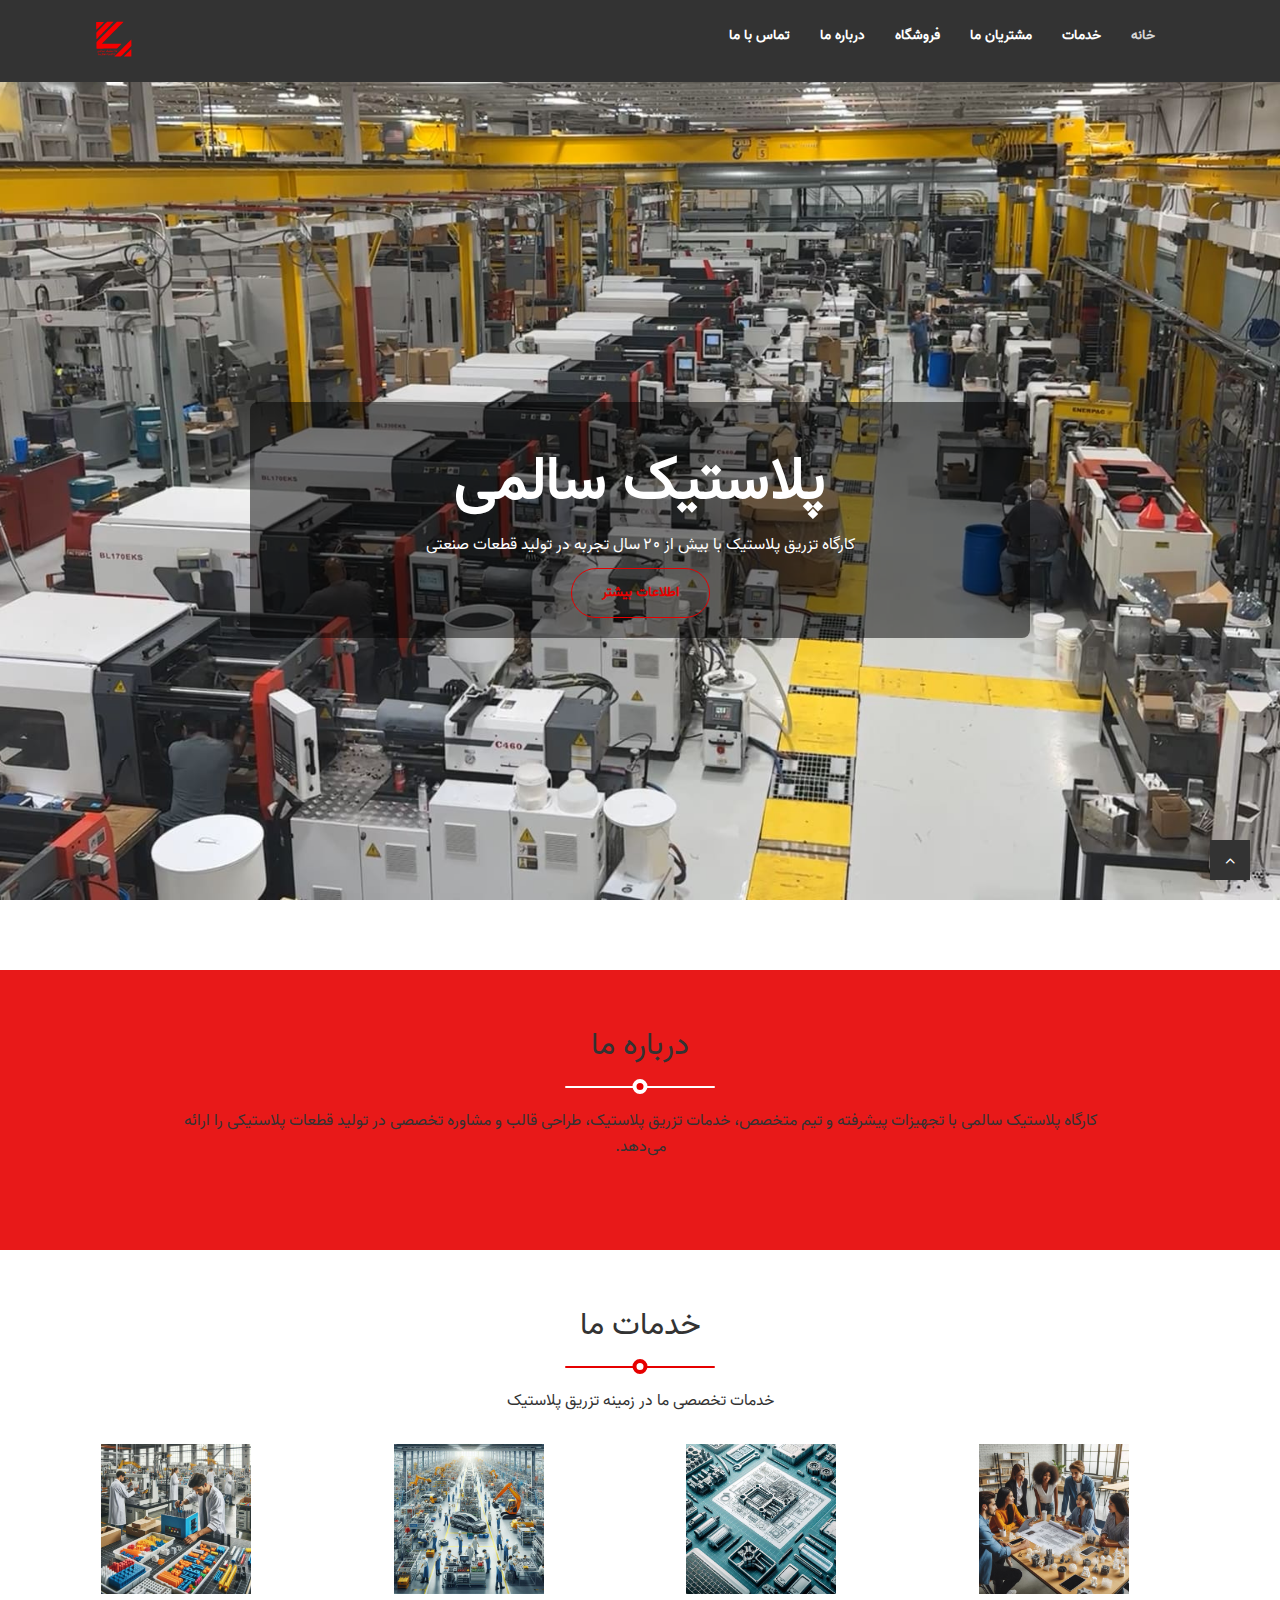
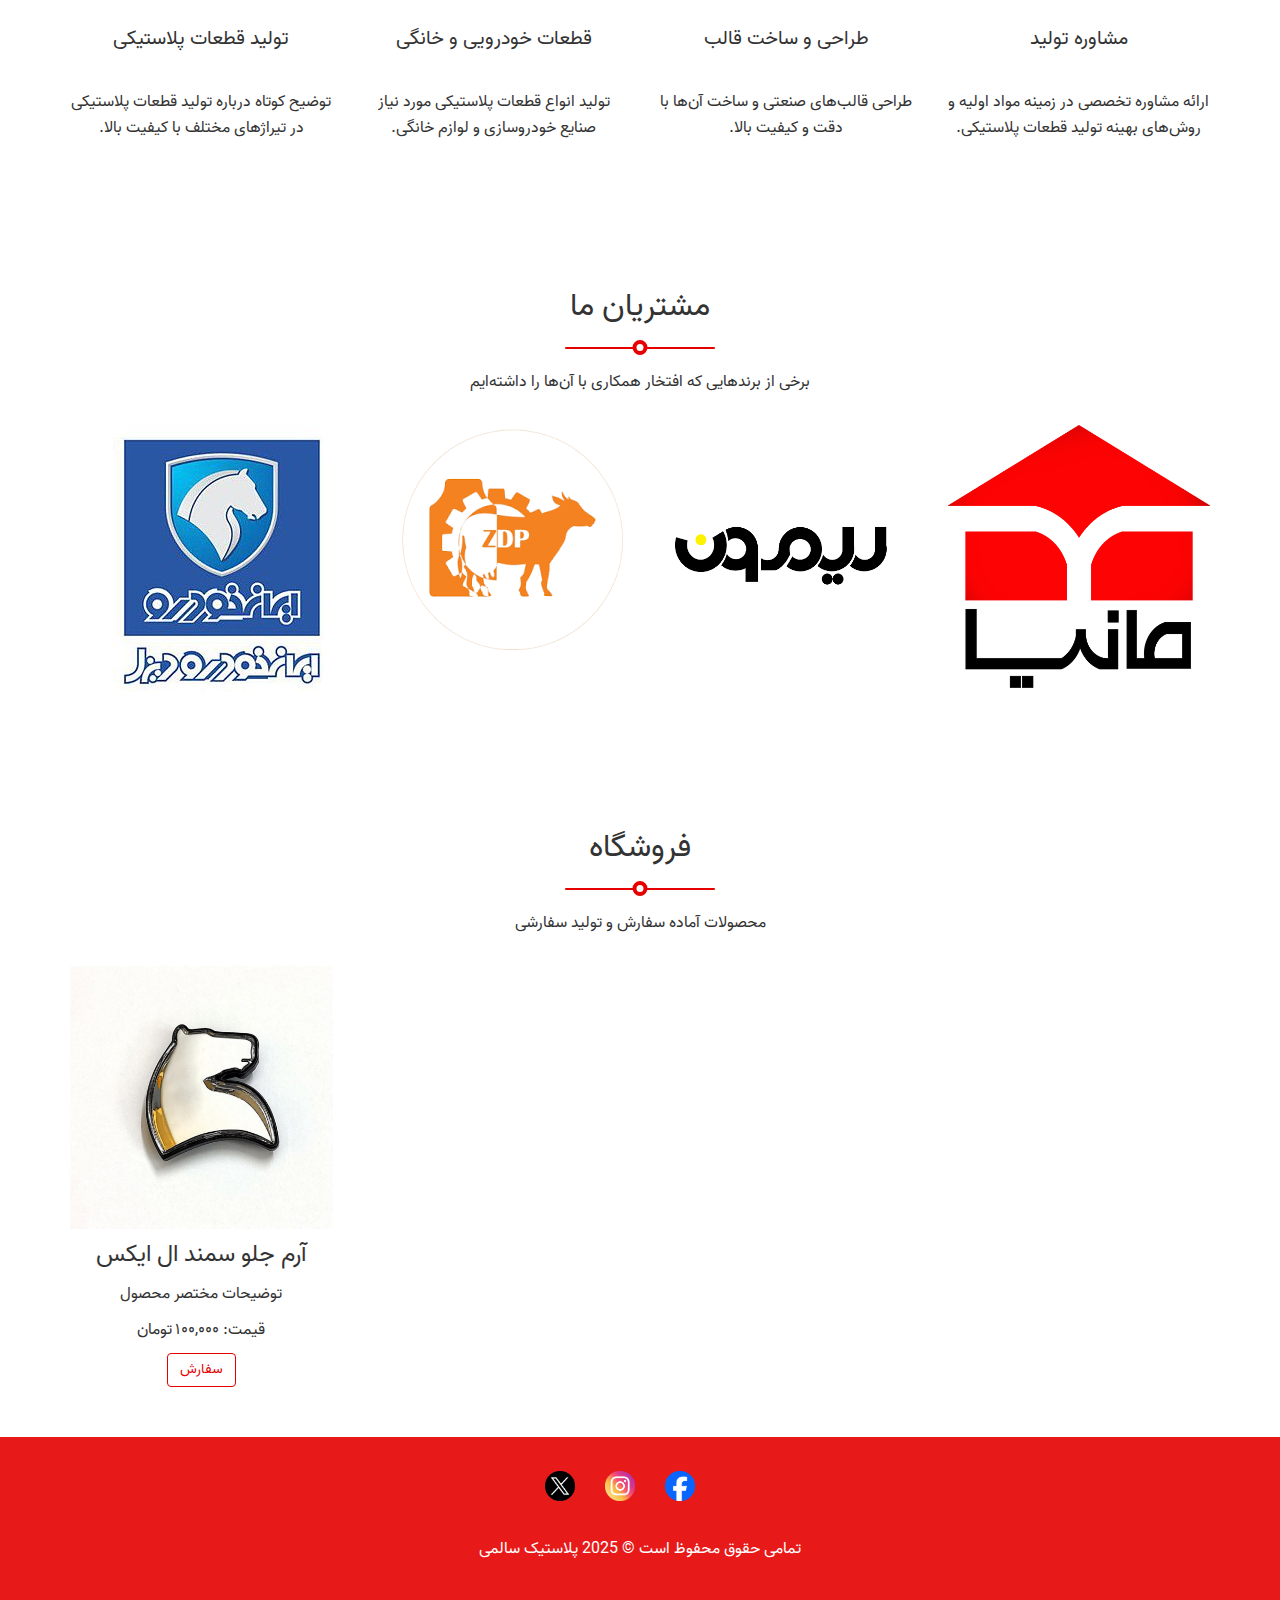
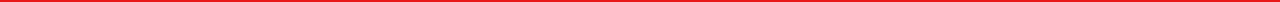
==== index.html @ 8fdc92d9 "Rename index_temp.html to index.html" ====
<!DOCTYPE html>
<html dir="rtl" lang="fa">
<head>
  <meta charset="UTF-8">
  <title>پلاستیک سالمی | کارگاه تزریق پلاستیک</title>
  <link rel="shortcut icon" href="images/favicon.ico" type="image/x-icon">
  <meta name="viewport" content="width=device-width, initial-scale=1.0">
  
  <!-- توضیحات متا -->
  <meta name="description" content="کارگاه پلاستیک سالمی - مشاوره، طراحی قالب و تولید قطعات پلاستیکی در تیراژ بالا">
  <meta name="author" content="پلاستیک سالمی">
  
  <!-- CSS Files -->
  <link rel="stylesheet" href="css/bootstrap.min.css">
  <link rel="stylesheet" href="css/font-awesome.min.css">
  <link rel="stylesheet" href="css/style.css">

  <!-- استایل سفارشی (در صورت نیاز) -->
  <style>
    /* رنگ اصلی سایت به قرمز تغییر می‌کند */
    .primary-color, .bg-primary {
      background-color: rgba(230, 0, 0, 0.9) !important;
      color: #e60000 !important;
    }
    .btn-default, .btn-normal {
      border-color: #e60000;
      color: #e60000;
    }
    .btn-default:hover, .btn-normal:hover {
      background-color: rgba(230, 0, 0, 0.7);
      color: #fff;
    }
    .section-title-divider.primary-divider::before {
      background-color: #e60000;
    }
    .section-title-divider.primary-divider::after {
      border: 4px solid #e60000;
    }

    /* تنظیم اندازه لوگو در ناوبار */
    .navbar-brand {
      padding: 5px 15px;
    }
    .navbar-brand img {
      max-height: 60px;
      width: auto;
      display: inline-block;
    }

    /* پس‌زمینه تیره برای ناوبار */
    .navbar {
      background-color: #333 !important;
    }

    /* تنظیمات بخش هدر */
    header#home .header-content-inner {
      background-color: rgba(0, 0, 0, 0.5);
      display: inline-block;
      padding: 20px;
      border-radius: 8px;
    }
    header#home .header-content-inner h1,
    header#home .header-content-inner p {
      color: #fff;
    }

    /* کاهش فاصله عمودی سکشن‌ها */
    section {
      padding: 60px 0;
    }
    .section-title {
      margin-bottom: 30px;
    }
  </style>
</head>
<body data-spy="scroll" data-offset="62">
  
  <!-- صفحه لودر (در صورت نیاز) -->
  <div class="page-loader"></div>
  
  <div class="main-wrap">
    <!-- Navbar -->
  <nav class="navbar navbar-sticky" style="background-color: #333;">
      <div class="container">
        <div class="navbar-header" style="float: left;">
          <!-- دکمه منوی موبایل -->
          <button type="button" class="navbar-toggle collapsed"
           data-toggle="collapse" 
          data-target="#main-navbar"
           aria-expanded="false">
            <span class="icon-bar"></span>
            <span class="icon-bar"></span>
            <span class="icon-bar"></span>
          </button>
          <!-- لوگو -->
        <a class="navbar-brand primary-logo" href="index.html#home">
            <img src="images/logo.svg" alt="پلاستیک سالمی" style="max-height: 60px;">
          </a>
        </div>
        
        
        <!-- منوی اصلی -->
        <div class="collapse navbar-collapse" id="main-navbar">
          <ul class="nav navbar-nav pull-right">
            <li class="active"><a href="#home">خانه</a></li>
            <li><a href="#services">خدمات</a></li>
            <li><a href="#customers">مشتریان ما</a></li>
            <li><a href="#shop">فروشگاه</a></li>
            <li><a href="about_us.html">درباره ما</a></li>
            <li><a href="contact.html">تماس با ما</a></li>
          </ul>
        </div>
      </div>
    </nav>
    <!-- End Navbar -->
    
    <!-- Home Section -->
    <header id="home" class="full-height bg-img" style="background-image: url('images/realistic image of a plastic injection factory.png'); background-size: cover; background-position: center;">
      <div class="container">
        <div class="row">
          <div class="col-sm-8 col-sm-offset-2 text-center">
            <div class="header-content">
              <div class="header-content-inner">
                <h1>پلاستیک سالمی</h1>
                <p>کارگاه تزریق پلاستیک با بیش از ۲۰ سال تجربه در تولید قطعات صنعتی</p>
                <a class="btn btn-default btn-xl" href="#about">اطلاعات بیشتر</a>
              </div>
            </div>
          </div>
        </div>
      </div>
    </header>
    <!-- End Home Section -->
    
    <!-- About Section -->
    <section id="about" class="section-parallax" style="background-image: url('images/bg/about-bg.jpg');">
      <span class="overlay-section-bg primary-section-bg"></span>
      <div class="container">
        <div class="row text-center">
          <div class="col-sm-10 col-sm-offset-1">
            <div class="section-title">
              <h2 class="section-title-divider">درباره ما</h2>
              <p>کارگاه پلاستیک سالمی با تجهیزات پیشرفته و تیم متخصص، خدمات تزریق پلاستیک، طراحی قالب و مشاوره تخصصی در تولید قطعات پلاستیکی را ارائه می‌دهد.</p>
            </div>
          </div>
        </div>
      </div>
    </section>
    <!-- End About Section -->
    
    <!-- Services Section -->
    <section id="services" class="padding-bottom-50">
      <div class="container text-center">
        <div class="section-title">
          <h2 class="section-title-divider primary-divider">خدمات ما</h2>
          <p>خدمات تخصصی ما در زمینه تزریق پلاستیک</p>
        </div>
        <div class="row service-box-wrap">
          <!-- سرویس ۱ -->
          <div class="col-md-3 col-sm-6 service-box-col">
            <div class="service-image">
              <img src="images/تولید قطعات پلاستیکی به سفارش مشتری.png" alt="تولید قطعات پلاستیکی" class="service-img">
            </div>
            <h4 class="service-title title-bordered">تولید قطعات پلاستیکی</h4>
            <p>توضیح کوتاه درباره تولید قطعات پلاستیکی در تیراژهای مختلف با کیفیت بالا.</p>
          </div>
          <!-- سرویس ۲ -->
          <div class="col-md-3 col-sm-6 service-box-col">
            <div class="service-image">
              <img src="images/تولید قطعات خودرویی و لوازم خانگی.png" alt="قطعات خودرویی و خانگی" class="service-img">
            </div>
            <h4 class="service-title title-bordered">قطعات خودرویی و خانگی</h4>
            <p>تولید انواع قطعات پلاستیکی مورد نیاز صنایع خودروسازی و لوازم خانگی.</p>
          </div>
          <!-- سرویس ۳ -->
          <div class="col-md-3 col-sm-6 service-box-col">
            <div class="service-image">
              <img src="images/طراحی و ساخت قالب_های تزریق پلاستیک.png" alt="طراحی و ساخت قالب" class="service-img">
            </div>
            <h4 class="service-title title-bordered">طراحی و ساخت قالب</h4>
            <p>طراحی قالب‌های صنعتی و ساخت آن‌ها با دقت و کیفیت بالا.</p>
          </div>
          <!-- سرویس ۴ -->
          <div class="col-md-3 col-sm-6 service-box-col">
            <div class="service-image">
              <img src="images/مشاوره در زمینه طراحی و تولید قطعات پلاستیکی.png" alt="مشاوره تولید" class="service-img">
            </div>
            <h4 class="service-title title-bordered">مشاوره تولید</h4>
            <p>ارائه مشاوره تخصصی در زمینه مواد اولیه و روش‌های بهینه تولید قطعات پلاستیکی.</p>
          </div>
        </div>
      </div>
    </section>
    <!-- End Services Section -->
    
    <!-- Customers Section (مشتریان ما) -->
    <section id="customers" class="padding-bottom-50">
      <div class="container text-center">
        <div class="section-title">
          <h2 class="section-title-divider primary-divider">مشتریان ما</h2>
          <p>برخی از برندهایی که افتخار همکاری با آن‌ها را داشته‌ایم</p>
        </div>
        <div class="row">
          <!-- مشتری ۱: ایران خودرو دیزل -->
          <div class="col-md-3 col-sm-6 margin-bottom-30">
            <img src="images/ایران_خودرو_دیزل_لوگو.jpeg" alt="ایران خودرو دیزل" class="img-responsive brand-logo">
          </div>
          <!-- مشتری ۲: زرین دوش -->
          <div class="col-md-3 col-sm-6 margin-bottom-30">
            <img src="images/زرین دوش.png" alt="زرین دوش" class="img-responsive brand-logo">
          </div>
          <!-- مشتری ۳: لیمون -->
          <div class="col-md-3 col-sm-6 margin-bottom-30">
            <img src="images/لیمون.png" alt="لیمون" class="img-responsive brand-logo">
          </div>
          <!-- مشتری ۴: مانیا -->
          <div class="col-md-3 col-sm-6 margin-bottom-30">
            <img src="images/مانیا.png" alt="مانیا" class="img-responsive brand-logo">
          </div>
        </div>
      </div>
    </section>
    <!-- End Customers Section -->
    
    <!-- Shop Section -->
    <section id="shop" class="padding-bottom-50">
      <div class="container text-center">
        <div class="section-title">
          <h2 class="section-title-divider primary-divider">فروشگاه</h2>
          <p>محصولات آماده سفارش و تولید سفارشی</p>
        </div>
        <div class="row">
          <!-- محصول ۱ -->
          <div class="col-md-3 col-sm-6">
            <div class="product-box">
              <img src="images/آرم جلو سمند.jpeg" alt="محصول ۱" class="img-responsive">
              <h4>آرم جلو سمند ال ایکس</h4>
              <p>توضیحات مختصر محصول</p>
              <p class="price">قیمت: ۱۰۰,۰۰۰ تومان</p>
              <a href="#" class="btn btn-normal">سفارش</a>
            </div>
          </div>
        </div>
      </div>
    </section>
    <!-- End Shop Section -->
    
    <!-- Footer -->
    <footer class="footer padding-tb-30 primary-section-bg section-typo-white">
      <div class="container">
        <div class="row text-center margin-bottom-20">
          <div class="col-md-12">
            <ul class="nav navbar-nav footer-social">
              <li>
                <a href="#"><img src="images/facebook-icon.png" alt="Facebook" style="width:30px; height:auto;"></a>
              </li>
              <li>
                <a href="#"><img src="images/instagram-icon.png" alt="Instagram" style="width:30px; height:auto;"></a>
              </li>
              <li>
                <a href="#"><img src="images/twitter-icon.png" alt="Twitter" style="width:30px; height:auto;"></a>
              </li>
            </ul>
          </div>
        </div>
        <div class="row text-center">
          <div class="col-md-12">
            <p class="copyright-text">
              تمامی حقوق محفوظ است © 2025 پلاستیک سالمی
            </p>
          </div>
        </div>
      </div>
      <a href="#" class="back-to-top" id="back-to-top"><i class="fa fa-angle-up"></i></a>
    </footer>
    <!-- End Footer -->
    
  </div><!-- End main-wrap -->
  
  <!-- JavaScript Libraries -->
  <script src="js/jquery.min.js"></script>
  <script src="js/bootstrap.min.js"></script>
  <script src="js/owl.carousel.min.js"></script>
  <script src="js/jquery.appear.js"></script>
  <script src="js/jquery.easing.min.js"></script>
  <script src="js/jquery.stellar.min.js"></script>
  <script src="js/jquery.counterup.min.js"></script>
  <script src="js/isotope.pkgd.min.js"></script>
  <script src="js/lightbox.min.js"></script>
  <script src="js/jquery.mb.YTPlayer.min.js"></script>
  <script src="js/validator.min.js"></script>
  <script src="js/theme.js"></script>
</body>
</html>
---- css/style.css ----
/* TABLE OF CONTENTS
----------------------------------------------------------------------------------------

01. General css
02. Heading Styles
03. Theme Color Style
04. Navbar Styles
05. Social Media Colors
06. Slide Animation Styles
07. Section Title Style
08. Button Style
09. Star List Style
10. Service box
11. Portfolio
12. Pricing Table
13. Counter Styles
14. Feature Box
15. Team Styles
16. Testimonial Styles
17. Owl Styles
18. Blog Style
19. Subscribe Form Styles
20. Footer Social
21. Copyright Styles
22. Timeline Styles
23. Responsive Styles

-------------------------------------------------------------------------------------- */
@font-face {
	font-family: "Vazir";
	src: url(../fonts/Vazir-Regular.ttf);
}
/* 01. General Style */
body {
	font-family: "Vazir";
	background-color: #ffffff;
    color: #333333;
	font-size:16px;
	line-height:26px;
}
::-moz-selection { 
    color: red;
    background: #e60000;
}
::selection {
    color: red;
    background: #e60000;
}
.row {
	margin-bottom:30px;
}
.row:last-child {
	margin-bottom:0;
}
a {
	color: #333;
	outline:none;
	text-decoration:none;
	-webkit-transition: all ease 0.5s; 
    -moz-transition: all ease 0.5s; 
    -ms-transition: all ease 0.5s; 
    -o-transition: all ease 0.5s; 
    transition: all ease 0.5s;
}
a.link-white {
	color:#fff;
}
a:hover, a:focus, a:active, a.link-white:hover, a.link-white:focus, a.link-white:active {
	color: #e60000;
	outline:none;
	text-decoration:none;
}
.animated {
	-ms-filter: "progid:DXImageTransform.Microsoft.Alpha(Opacity=0)"; 
    filter: alpha(opacity=0); 
    -moz-opacity: 0; 
    -khtml-opacity: 0; 
    opacity: 0;
}
.animated.visible {
	-ms-filter: "progid:DXImageTransform.Microsoft.Alpha(Opacity=100)"; 
    filter: alpha(opacity=100); 
    -moz-opacity: 1; 
    -khtml-opacity: 1; 
    opacity: 1;
}
/* 02. Heading Styles */
.h1, .h2, .h3, .h4, .h5, .h6, h1, h2, h3, h4, h5, h6 {
	font-family: "Vazir";
	font-style: normal;
    font-weight: 400;
}
h1 {
	font-size:40px;
	line-height: 52px;
	font-style: normal;
    font-weight: 700;
}
h2 {
	font-size:32px;
	line-height: 44px;
}
h3 {
	font-size:28px;
	line-height: 40px;
}
h4 {
	font-size:24px;
	line-height: 32px;
}
.container {
    max-width: 1170px;
    width: 100%;
}
section {
	position:relative;
	padding: 80px 0;
}
.section-title, .section-sub-title {
    margin-bottom: 40px;
}
.main-wrap {
	margin:0 auto;
}
.main-wrap.boxed, nav.boxed {
	max-width: 1170px;
}
.setion-bg {
	color:#fff;
}
.col-inner {
	margin-bottom:30px;
}
.col-inner:last-child {
	margin-bottom:0;
}
.overlay-section-bg {
    display: block;
    height: 100%;
    left: 0;
    position: absolute;
    top: 0;
    width: 100%;
}
.primary-section-bg {
    background: rgba(230, 0, 0, 0.9) none repeat scroll 0 0;
}
.black-section-bg {
	background: rgba(0, 0, 0, 0.7) none repeat scroll 0 0;
}
.gray-section-bg {
	background-color: #e2e1e0;
}
.section-parallax {
	background-repeat:repeat;
	background-position: 50% 0;
	position: relative;
}
.media-body .media-heading {
    margin-bottom: 10px;
}
.custom-col {
	padding: 0 15px;
}
.form-control {
    background: transparent none repeat scroll 0 0;
    border: 1px solid rgba(0, 0, 0, 0.5);
    height: 50px;
    line-height: 30px;
	-webkit-transition: all ease 0.5s; 
    -moz-transition: all ease 0.5s; 
    -ms-transition: all ease 0.5s; 
    -o-transition: all ease 0.5s; 
    transition: all ease 0.5s;
}
.form-control:focus {
	-webkit-box-shadow: none;
	-moz-box-shadow: none;
	box-shadow: none;
	border-color: rgba(230, 0, 0, 0.9);
}
.media img {
	margin:0 auto;
}
.inline-content {
    display: inline-block;
	vertical-align:middle;
}
.page-loader {
    background: url(../images/page-loader.gif) 50% 50% no-repeat rgb(249,249,249);
}
.page-loader {
    position: fixed;
    left: 0;
    top: 0;
    width: 100%;
    height: 100%;
    z-index: 9999;
    background-color: #fff;
}
/* 03. Theme Color Style */
.bg-primary {
	background-color:#e60000;
}
.primary-color {
	color:#e60000;
}
/* 04. Navbar Styles */
.navbar {
	margin-bottom:0;
	-webkit-border-radius: 0;
	-moz-border-radius: 0;
	border-radius: 0;
	margin: 0 auto;
}
.navbar-toggle {
    background-color: transparent;
    background-image: none;
    height: 34px;
    line-height: 40px;
    position: relative;
    width: 40px;
	padding:7px;
	margin: 19px 15px 0 0;
}
.navbar-toggle > span {
	-webkit-transition: all ease 0.5s; 
    -moz-transition: all ease 0.5s; 
    -ms-transition: all ease 0.5s; 
    -o-transition: all ease 0.5s; 
    transition: all ease 0.5s;
}
.navbar-default .navbar-toggle:focus, .navbar-default .navbar-toggle:hover {
	background:transparent;
}
.navbar-toggle > span:first-child {
    bottom: 45%;
    position: absolute;
	-webkit-transform:rotate(45deg);
	-moz-transform:rotate(45deg);
	-ms-transform:rotate(45deg);
	-o-transform:rotate(45deg);
	transform:rotate(45deg);
}
.navbar-toggle > span:nth-child(2) {
   -ms-filter: "progid:DXImageTransform.Microsoft.Alpha(Opacity=0)"; 
   filter: alpha(opacity=0); 
   -moz-opacity: 0; 
   -khtml-opacity: 0; 
   opacity: 0;
   visibility:hidden;
}
.navbar-toggle.collapsed > span:nth-child(2) {
  -ms-filter: "progid:DXImageTransform.Microsoft.Alpha(Opacity=100)"; 
  filter: alpha(opacity=100); 
  -moz-opacity: 1; 
  -khtml-opacity: 1; 
  opacity: 1;
   visibility:visible;
}
.navbar-toggle > span:last-child {
    bottom: 45%;
    position: absolute;
	-webkit-transform:rotate(-45deg);
	-moz-transform:rotate(-45deg);
	-ms-transform:rotate(-45deg);
	-o-transform:rotate(-45deg);
	transform:rotate(-45deg);
}
.navbar-toggle.collapsed > span {
	position:static;
	transform: none;
}
.navbar-default .navbar-toggle .icon-bar,
.navbar-transparent .navbar-toggle .icon-bar  {
    background-color: #fff;
}
.navbar-toggle .icon-bar {
	-webkit-border-radius: 1px;
	-moz-border-radius: 1px;
	border-radius: 1px;
    display: block;
    height: 1px;
    width: 28px;
}
.navbar-toggle .icon-bar + .icon-bar {
	margin-top: 6px;
}
nav.navbar {
	position:absolute;
	top:0;
	right:0;
	left:0;
	z-index: 1;
}
.navbar-default {
	border:none;
	border-bottom:solid 1px rgba(255, 255, 255, 0.1);
}

.navbar {
	margin-bottom: 0 !important; /* حذف فاصلهٔ پیش‌فرض */
  }

  /* برای نمایش در دستگاه‌های کوچک (موبایل) */
@media screen and (max-width: 767px) {
	/* کاهش اندازه فونت و padding منو برای موبایل */
	.navbar-nav > li > a {
	  padding: 10px 5px;
	  font-size: 14px;
	}
	
	/* تنظیمات ناوبار: اگر عناصر ناوبار با هم تداخل داشتند */
	.navbar-header {
	  float: none;
	}
	.navbar-collapse {
	  text-align: center;
	}
	
	/* اطمینان از واکنش‌گرا بودن تصاویر */
	img.img-responsive {
	  width: 100%;
	  height: auto;
	}
	
	/* کاهش فاصله بین سکشن‌ها در موبایل */
	section {
	  padding: 40px 0;
	}
  }
  
  /* برای تبلت (بین 768px تا 991px) */
  @media screen and (min-width: 768px) and (max-width: 991px) {
	.navbar-nav > li > a {
	  padding: 10px 10px;
	  font-size: 15px;
	}
	section {
	  padding: 50px 0;
	}
  }
  
.navbar-nav.navbar-center {
	left: 50%;
    position: absolute;
	-webkit-transform:translateX(-50%);
	-moz-transform:translateX(-50%);
	-ms-transform:translateX(-50%);
	-o-transform:translateX(-50%);
	transform:translateX(-50%);
}
.navbar-brand {
    height: 70px;
    line-height: 70px;
    padding: 0 20px 0 0;
}
.header-sticky a {
	transition: all ease 0.35s;
}
a.navbar-brand.sticky-logo, .header-sticky a.navbar-brand.primary-logo {
    height: 0;
    width: 0;
    opacity: 0;
    visibility: hidden;
}
.header-sticky a.navbar-brand.sticky-logo, a.navbar-brand.primary-logo {
    height: auto;
    width: auto;
    opacity: 1;
    visibility: visible;
}
.nav.navbar-nav > li > a {
	height:70px;
	line-height:70px;
	padding:0 15px;
	color:#fff;
	font-size: 14px;
	font-weight: 600;
}
.navbar > .container .navbar-brand, .navbar > .container-fluid .navbar-brand {
	margin:auto;
}
.navbar-brand > img {
    display: block;
    max-height: 100%;
    padding: 10px 0;
}
.navbar.navbar-trasparent .navbar-nav > li > a:focus, .navbar.navbar-trasparent .navbar-nav > li > a:hover,
.navbar.navbar-trasparent .navbar-nav > .active > a, .navbar.navbar-trasparent .navbar-nav > .active > a:focus, .navbar.navbar-trasparent .navbar-nav > .active > a:hover {
	color: #e60000;
}
.navbar .navbar-nav > .active > a, .navbar .navbar-nav > .active > a:focus, .navbar .navbar-nav > .active > a:hover {
	background-color:transparent;
}
.navbar .navbar-nav > li > a:focus, .navbar .navbar-nav > li > a:hover,
.navbar .navbar-nav > .active > a, .navbart .navbar-nav > .active > a:focus, .navbar .navbar-nav > .active > a:hover,
.navbar-default .navbar-nav > .active > a, .navbar-default .navbar-nav > .active > a:focus, .navbar-default .navbar-nav > .active > a:hover {
	color:#d6d6d6;
	background-color:transparent;
}
.navbar-transparent .navbar-nav > li > a:focus, .navbar-transparent .navbar-nav > li > a:hover,
.navbar-transparent .navbar-nav > .active > a, .navbar-transparent .navbar-nav > .active > a:focus, .navbar-transparent .navbar-nav > .active > a:hover {
	color: #e60000;
	background-color:transparent;
}
.navbar-default {
	background-color:rgba(230, 0, 0, 0.9);
}
.navbar-transparent {
	background-color:transparent;
}
.navbar-nav.navbar-social > li > a > i {
    height: 70px;
    line-height: 70px;
}

nav#main-navbar {
	position: fixed !important;
	top: 0;
	left: 0;
	right: 0;
	z-index: 9999; /* حتماً بیشتر از زنجیره‌ی هدر و overlay */
	background-color: #333 !important; /* در صورت تمایل */
  }

  body {
	margin-top: 70px; /* یا هر عددی که با ارتفاع ناوبار همخوان باشد */
  }

  header#about-header .overlay {
	/* اگر از قبل z-index داشت، مثلاً z-index: 10 بود، آن را کمتر کنید */
	z-index: 1;
  }
/* 05. Social Media Colors */
/* social-pinterest */
.navbar-default .navbar-social > li > a.social-pinterest:hover, 
.navbar-default .navbar-social > li > a.social-pinterest:focus, 
.navbar-default .navbar-social > li > a.social-pinterest:active,
.navbar-transparent .navbar-social > li > a.social-pinterest:hover, 
.navbar-transparent .navbar-social > li > a.social-pinterest:focus, 
.navbar-transparent .navbar-social > li > a.social-pinterest:active {
	color:#cb2027;
}
/* social-facebook */
.navbar-default .navbar-social > li > a.social-facebook:hover, 
.navbar-default .navbar-social > li > a.social-facebook:focus, 
.navbar-default .navbar-social > li > a.social-facebook:active,
.navbar-transparent .navbar-social > li > a.social-facebook:hover, 
.navbar-transparent .navbar-social > li > a.social-facebook:focus, 
.navbar-transparent .navbar-social > li > a.social-facebook:active {
	color:#3b5998;
}
/* social-twitter */
.navbar-default .navbar-social > li > a.social-twitter:hover, 
.navbar-default .navbar-social > li > a.social-twitter:focus, 
.navbar-default .navbar-social > li > a.social-twitter:active,
.navbar-transparent .navbar-social > li > a.social-twitter:hover, 
.navbar-transparent .navbar-social > li > a.social-twitter:focus, 
.navbar-transparent .navbar-social > li > a.social-twitter:active {
	color:#55acee;
}
/* social-google-plus */
.navbar-default .navbar-social > li > a.social-google-plus:hover, 
.navbar-default .navbar-social > li > a.social-google-plus:focus, 
.navbar-default .navbar-social > li > a.social-google-plus:active,
.navbar-transparent .navbar-social > li > a.social-google-plus:hover, 
.navbar-transparent .navbar-social > li > a.social-google-plus:focus, 
.navbar-transparent .navbar-social > li > a.social-google-plus:active {
	color:#dd4b39;
}
/* social-youtube */
.navbar-default .navbar-social > li > a.social-youtube:hover, 
.navbar-default .navbar-social > li > a.social-youtube:focus, 
.navbar-default .navbar-social > li > a.social-youtube:active,
.navbar-transparent .navbar-social > li > a.social-youtube:hover, 
.navbar-transparent .navbar-social > li > a.social-youtube:focus, 
.navbar-transparent .navbar-social > li > a.social-youtube:active {
	color:#bb0000;
}
/* social-linkedin */
.navbar-default .navbar-social > li > a.social-linkedin:hover, 
.navbar-default .navbar-social > li > a.social-linkedin:focus, 
.navbar-default .navbar-social > li > a.social-linkedin:active,
.navbar-transparent .navbar-social > li > a.social-linkedin:hover, 
.navbar-transparent .navbar-social > li > a.social-linkedin:focus, 
.navbar-transparent .navbar-social > li > a.social-linkedin:active {
	color:#007bb5;
}
/* social-instagram */
.navbar-default .navbar-social > li > a.social-instagram:hover, 
.navbar-default .navbar-social > li > a.social-instagram:focus, 
.navbar-default .navbar-social > li > a.social-instagram:active,
.navbar-transparent .navbar-social > li > a.social-instagram:hover, 
.navbar-transparent .navbar-social > li > a.social-instagram:focus, 
.navbar-transparent .navbar-social > li > a.social-instagram:active {
	color:#e95950;
}
/* social-whatsapp */
.navbar-default .navbar-social > li > a.social-whatsapp:hover, 
.navbar-default .navbar-social > li > a.social-whatsapp:focus, 
.navbar-default .navbar-social > li > a.social-whatsapp:active,
.navbar-transparent .navbar-social > li > a.social-whatsapp:hover, 
.navbar-transparent .navbar-social > li > a.social-whatsapp:focus, 
.navbar-transparent .navbar-social > li > a.social-whatsapp:active {
	color:#4dc247;
}
/* social-flickr */
.navbar-default .navbar-social > li > a.social-flickr:hover, 
.navbar-default .navbar-social > li > a.social-flickr:focus, 
.navbar-default .navbar-social > li > a.social-flickr:active,
.navbar-transparent .navbar-social > li > a.social-flickr:hover, 
.navbar-transparent .navbar-social > li > a.social-flickr:focus, 
.navbar-transparent .navbar-social > li > a.social-flickr:active {
	color:#ff0084;
}
/* social-tumblr */
.navbar-default .navbar-social > li > a.social-tumblr:hover, 
.navbar-default .navbar-social > li > a.social-tumblr:focus, 
.navbar-default .navbar-social > li > a.social-tumblr:active,
.navbar-transparent .navbar-social > li > a.social-tumblr:hover, 
.navbar-transparent .navbar-social > li > a.social-tumblr:focus, 
.navbar-transparent .navbar-social > li > a.social-tumblr:active {
	color:#32506d;
}
/* social-vimeo */
.navbar-default .navbar-social > li > a.social-vimeo:hover, 
.navbar-default .navbar-social > li > a.social-vimeo:focus, 
.navbar-default .navbar-social > li > a.social-vimeo:active,
.navbar-transparent .navbar-social > li > a.social-vimeo:hover, 
.navbar-transparent .navbar-social > li > a.social-vimeo:focus, 
.navbar-transparent .navbar-social > li > a.social-vimeo:active {
	color:#aad450;
}
/* social-github */
.navbar-default .navbar-social > li > a.social-github:hover, 
.navbar-default .navbar-social > li > a.social-github:focus, 
.navbar-default .navbar-social > li > a.social-github:active,
.navbar-transparent .navbar-social > li > a.social-github:hover, 
.navbar-transparent .navbar-social > li > a.social-github:focus, 
.navbar-transparent .navbar-social > li > a.social-github:active {
	color:#000000;
}
/* social-rss */
.navbar-default .navbar-social > li > a.social-rss:hover, 
.navbar-default .navbar-social > li > a.social-rss:focus, 
.navbar-default .navbar-social > li > a.social-rss:active,
.navbar-transparent .navbar-social > li > a.social-rss:hover, 
.navbar-transparent .navbar-social > li > a.social-rss:focus, 
.navbar-transparent .navbar-social > li > a.social-rss:active {
	color:#ff6600;
}
.navbar.navbar-transparent {
	-webkit-transition: all ease 0.5s; 
    -moz-transition: all ease 0.5s; 
    -ms-transition: all ease 0.5s; 
    -o-transition: all ease 0.5s; 
    transition: all ease 0.5s;
}
.navbar-sticky.navbar-transparent.header-sticky {
	background:rgba(0,0,0,0.7);
}
/* Header Styles */
header {
	background-attachment:fixed;
	background-position:center;
	background-size:cover;
}
.header-slider {
	z-index:0;
}
.header-slider .item {
	background-size: cover;
	background-repeat:no-repeat;	
}
.img-before {
	display:inline-block;
	vertical-align:middle;
	max-height:100%;
}

/* 06. Slide Animation Styles */
.stark-animated {
	-ms-filter: "progid:DXImageTransform.Microsoft.Alpha(Opacity=0)"; 
    filter: alpha(opacity=0); 
    -moz-opacity: 0; 
    -khtml-opacity: 0; 
    opacity: 0;
	visibility:hidden;
}
.stark-animated.visible {
	-ms-filter: "progid:DXImageTransform.Microsoft.Alpha(Opacity=100)"; 
    filter: alpha(opacity=100); 
    -moz-opacity: 1; 
    -khtml-opacity: 1; 
    opacity: 1;
	visibility:visible;
}

.owl-item .stark-animated {
	display:none;
}
.owl-item.active .stark-animated {
	display:block;
} 
.header-content-inner a.btn.btn-default {
    display: inline-block !important;
}
/* Sticky Style */
.navbar-sticky.header-sticky {
    left: 0;
    position: fixed;
    right: 0;
    top: 0;
	z-index:99;
}
.navbar-sticky .navbar-brand,
.navbar-sticky .nav.navbar-nav > li > a,
.navbar-nav.navbar-social > li > a > i {
	transition: all ease 0.3s;
}
.navbar-sticky.header-sticky .navbar-brand,
.navbar-sticky.header-sticky .nav.navbar-nav > li > a,
.navbar-sticky.header-sticky .navbar-nav.navbar-social > li > a > i {
    height: 60px;
    line-height: 60px;
}
.navbar-brand img {
	max-height:100%;
	vertical-align:middle;
	padding:0;	
	display:inline-block;	
	width:auto;
}
/* Header/Sliding Part Styles */
.header-content .header-content-inner {
	color: #ffffff;
    left: 0;
    padding-left: 15px;
    padding-right: 15px;
    padding-top: 30px;
    position: absolute;
    right: 0;
    top: 50%;
    transform: translateY(-50%);
}
.animation{
	opacity:0;
}
.animation.visible{
	opacity:1;
}
/* 07. Section Title Style */
.section-title-divider {
    margin-bottom: 20px;
    padding-bottom: 20px;
    position: relative;
}
.section-title-divider::before {
    background-color: #ffffff;
	-webkit-border-radius: 4px;
	-moz-border-radius: 4px;
	border-radius: 4px;
    bottom: 0;
    content: "";
    height: 2px;
    left: 50%;
    position: absolute;
    transform: translateX(-50%);
    width: 150px;
}
.section-title-divider.primary-divider::before {
	background-color: #e60000;
}
.section-title-divider::after {
    background-color: #e60000;
    border: 4px solid #ffffff;
	-webkit-border-radius: 50%;
	-moz-border-radius: 50%;
	border-radius: 50%;
    bottom: -6px;
    content: "";
    height: 15px;
    left: 50%;
    position: absolute;
    transform: translateX(-50%);
    width: 15px;
}
.section-title-divider.primary-divider::after {
	background-color: #fff;
	border: 4px solid #e60000;
}
section h2 {
	margin-top:0;
}
h3.under-line {
	position:relative;
}
h3.under-line::before {
    background-color: #e60000;
	-webkit-border-radius: 3px;
	-moz-border-radius: 3px;
	border-radius: 3px;
    bottom: -20px;
    content: "";
    height: 3px;
    right: 0;
    position: absolute;
    width: 70px;
}
section.bottom-border {
	border-bottom: solid 1px rgba(230, 0, 0, 0.3);
}
section h2.section-title-divider {
    line-height: 32px;
    padding-bottom: 26px;
}
.top-space {
    padding-top: 30px;
}
/* 08. Button Style */
.btn-default {
	background-color:transparent;
}
.btn-default, .btn-primary, .btn-success, .btn-info, .btn-warning, .btn-danger {
    background-color: none;
	-webkit-border-radius: 25px;
	-moz-border-radius: 25px;
	border-radius: 25px;
    color: #fff;
    font-weight: 600;
    padding: 14px 30px;
	border:solid 1px #ffffff;
	background-color:transparent;
	-webkit-transition: all ease 0.5s; 
    -moz-transition: all ease 0.5s; 
    -ms-transition: all ease 0.5s; 
    -o-transition: all ease 0.5s; 
    transition: all ease 0.5s;
}
.btn-default:hover, .btn-default:focus, .btn-default:active, 
.btn-primary:hover, .btn-primary:focus, .btn-primary:active,
.btn-success:hover, .btn-success:focus, .btn-success:active,
.btn-info:hover, .btn-info:focus, .btn-info:active,
.btn-warning:hover, .btn-warning:focus, .btn-warning:active,
.btn-danger:hover, .btn-danger:focus, .btn-danger:active {
	border:solid 1px transparent;
	color:#ffffff;
	outline:none;
	-webkit-box-shadow: 0 5px 30px -10px rgba(0, 0, 0, 0.3);
	-moz-box-shadow: 0 5px 30px -10px rgba(0, 0, 0, 0.3);
	box-shadow: 0 5px 30px -10px rgba(0, 0, 0, 0.3);
}
.btn-default:hover, .btn-default:focus, .btn-default:active,
.btn-default.active.focus, .btn-default.active:focus, .btn-default.active:hover, .btn-default.focus:active, .btn-default:active:focus, .btn-default:active:hover {
	background-color:rgba(230, 0, 0, 0.7);
	color:#fff;
	outline:none;
}
.btn.btn-bg-white {
    background-color: #fff;
    color: #e60000;
	-webkit-box-shadow: 0 0 10px rgba(57,59,102,.07);
	-moz-box-shadow: 0 0 10px rgba(57,59,102,.07);
	box-shadow: 0 0 10px rgba(57,59,102,.07);
}
.btn.white-border {
    border: 1px solid #fff;
}
.btn.btn-bg-white:hover, .btn.btn-bg-white:focus, .btn.btn-bg-white:active {
    background: transparent none repeat scroll 0 0;
    border-color: #fff;
    color: #fff;
	outline:none;
	-webkit-box-shadow: none;
	-moz-box-shadow: none;
	box-shadow: none;
}
.btn.btn-normal {
    border-color: #e60000;
    color: #e60000;
}
.btn.btn-normal:hover, .btn.btn-normal:active, .btn.btn-normal:focus {
	color:#fff;
	border-color:transparent;
	-webkit-box-shadow: 0 0 10px rgba(57,59,102,.07);
	-moz-box-shadow: 0 0 10px rgba(57,59,102,.07);
	box-shadow: 0 0 10px rgba(57,59,102,.07);
}
.btn-rounded {
	-webkit-border-radius: 4px;
	-moz-border-radius: 4px;
	border-radius: 4px;
}
.btn-inline {
	margin:0;
}
h2.inline-content {
	padding: 0;
	margin:0;
}
.inline-content span {
    vertical-align: middle;
	padding-right:40px;
}
/* 09. Star List Style */
ul.star-list {
	list-style:none;
	padding-left:0;
}
ul.star-list > li {
	line-height:36px;
	position:relative;
	padding-right:30px;
}
.list-inline {
	padding-right: 0 !important;
	margin-right: -5px !important;
}


ul.star-list > li:hover:before {
	color:#e60000;
}
ul.star-list > li:before {
    content: "\f006";
    font-family: FontAwesome;
    height: 30px;
    right: 0;
    position: absolute;
    top: 0;
    width: 30px;
	-webkit-transition: all ease 0.5s; 
    -moz-transition: all ease 0.5s; 
    -ms-transition: all ease 0.5s; 
    -o-transition: all ease 0.5s; 
    transition: all ease 0.5s;
}
/* Blockquote Style */
blockquote {
	border-left-color:#e60000;
	position:relative;
	margin:40px 0;
	z-index:1;
}
blockquote cite {
	color:#e60000;
}
blockquote::before {
    color: #e60000;
    content: "\f10d";
    font-family: "FontAwesome";
    font-size: 42px;
    height: 50px;
    left: 20px;
   -ms-filter: "progid:DXImageTransform.Microsoft.Alpha(Opacity=30)"; 
    filter: alpha(opacity=30); 
    -moz-opacity: 0.3; 
    -khtml-opacity: 0.3; 
    opacity: 0.3;
    position: absolute;
    top: 5px;
    width: 50px;
    z-index: -1;
}
/* 10. Service box wrap */
.service-image {
	font-size:50px;
    margin: 0 auto;
    vertical-align: middle;
    width: 100px;
	color:#e60000;
	-webkit-border-radius: 50%;
	-moz-border-radius: 50%;
	border-radius: 50%;
	-webkit-transition: all ease 0.5s; 
    -moz-transition: all ease 0.5s; 
    -ms-transition: all ease 0.5s; 
    -o-transition: all ease 0.5s; 
    transition: all ease 0.5s;
}
.service-image i {
    display: inline-block;
    line-height: 100px;
	height:100px;
	width:100px;
    vertical-align: middle;
}

/* تنظیمات تصویر سرویس‌ها */
.service-img {
  max-width: 150px;     /* حداکثر عرض تصویر */
  margin: 0 auto;       /* وسط‌چین کردن تصویر در ستون */
  display: block;       /* اطمینان از بلاک بودن تصویر */
}

/* عنوان سرویس */
.service-title {
  font-size: 20px;      /* اندازه فونت عنوان */
  margin-top: 15px;     /* کمی فاصله از تصویر */
}

/* توضیحات سرویس */
.service-box-col p {
  font-size: 16px;      /* اندازه فونت توضیحات */
  line-height: 26px;    /* فاصله بین خطوط */
}

.service-title {
	padding:14px 0;
}
.service-box-col:hover .service-image {
	background-color: #e60000;
	color: #fff;
}
.service-box-co {
	margin-bottom:30px;
}
.service-box-col .service-title {
	position:relative;
}
.service-box-col .service-title.title-bordered {
	margin-bottom:20px;
}
.service-box-col .service-title.title-bordered:before {
	background-color: #e60000;
	-webkit-border-radius: 4px;
	-moz-border-radius: 4px;
	border-radius: 4px;
    bottom: -8px;
    content: "";
    height: 3px;
    position: absolute;
    width: 0;
	left:50%;
	-webkit-transition: all ease 0.5s; 
    -moz-transition: all ease 0.5s; 
    -ms-transition: all ease 0.5s; 
    -o-transition: all ease 0.5s; 
    transition: all ease 0.5s;
	transform: translateX(-50%);
}
.service-box-col:hover .service-title.title-bordered:before {
	width: 50px;
}
.service-box-col {
    margin-bottom: 30px;
}
/* 11. Portfolio */
.portfolio-button-set a:active, .portfolio-button-set a:focus, .portfolio-button-set a:hover {
	outline:none;
	color:#fff;
}
.portfolio-button-set .btn {
    margin-bottom: 20px;
}
.portfolio.filter-active {
	background-color:#e60000;
	color:#fff;
}
.portfolio-content {
    height: 100%;
    left: 0;
    position: absolute;
    top: 0;
    width: 100%;
	-ms-filter: "progid:DXImageTransform.Microsoft.Alpha(Opacity=0)"; 
    filter: alpha(opacity=0); 
    -moz-opacity: 0; 
    -khtml-opacity: 0; 
    opacity: 0;
	visibility:hidden;
	-webkit-transition: all ease 0.5s; 
    -moz-transition: all ease 0.5s; 
    -ms-transition: all ease 0.5s; 
    -o-transition: all ease 0.5s; 
    transition: all ease 0.5s;
}
.portfolio-content .portfolio-content-inner {
    background: rgba(0, 0, 0, 0.8) none repeat scroll 0 0;
    color: #fff;
    height: 100%;
    width: 100%;
	-webkit-transition: all ease 0.5s; 
    -moz-transition: all ease 0.5s; 
    -ms-transition: all ease 0.5s; 
    -o-transition: all ease 0.5s; 
    transition: all ease 0.5s;
}
.portfolio-content .portfolio-inner {
    width: 100%;
	position:absolute;
	top: 50%;
	padding:0 15px;
	transform: translateY(-50%);
}
.portfolio-item:hover .portfolio-content {
	display:block;
	border: 15px solid rgba(0, 0, 0, 0);
	-ms-filter: "progid:DXImageTransform.Microsoft.Alpha(Opacity=100)"; 
    filter: alpha(opacity=100); 
    -moz-opacity: 1; 
    -khtml-opacity: 1; 
    opacity: 1;
	visibility:visible;
}
/* 12. Pricing Table */
.price-main {
	-webkit-border-radius: 5px;
	-moz-border-radius: 5px;
	border-radius: 5px;
	position:relative;
	-webkit-box-shadow: 0 0 10px rgba(57,59,102,.07);
	-moz-box-shadow: 0 0 10px rgba(57,59,102,.07);
	box-shadow: 0 0 10px rgba(57,59,102,.07);
}
.price-amount {
    background-color: #e60000;
    border: 5px solid #eeeeee;
	-webkit-border-radius: 50%;
	-moz-border-radius: 50%;
	border-radius: 50%;
    color: #ffffff;
    margin: auto;
    width: 110px;
	height:110px;
	line-height:110px;
	position: absolute;
	left:0;
	right:0;
	margin:0 auto;
	top:-55px;
}
.price-amount h3, .price-amount p {
	color:#fff;
	margin-bottom:0;
	line-height:1.1;
}
.price-title {
	padding-top:70px;
	padding-bottom:20px;
	background-color:#eee;
	-webkit-border-radius: 5px 5px 0 0;
	-moz-border-radius: 5px 5px 0 0;
	border-radius: 5px 5px 0 0;
	-webkit-transition: all ease 0.5s; 
    -moz-transition: all ease 0.5s; 
    -ms-transition: all ease 0.5s; 
    -o-transition: all ease 0.5s; 
    transition: all ease 0.5s;
}
.price-title h2 {
	text-transform:uppercase;
	font-size:25px;
}
.price-content {
	border:#eee solid 1px;
	background-color: #fff;
	padding:20px 0;
	-webkit-transition: all ease 0.5s; 
    -moz-transition: all ease 0.5s; 
    -ms-transition: all ease 0.5s; 
    -o-transition: all ease 0.5s; 
    transition: all ease 0.5s;
}
.price-content p {
	line-height:2.5;
}
.price-main:hover, .pricing-table.featured .price-main {
	-webkit-box-shadow: 0 0 10px rgba(57,59,102,.07);
	-moz-box-shadow: 0 0 10px rgba(57,59,102,.07);
	box-shadow: 0 0 10px rgba(57,59,102,.07);
}
.price-main:hover .price-title, .pricing-table.featured .price-main .price-title {
	background-color:#e60000;
}
.price-main:hover .price-title > h2, .pricing-table.featured .price-main .price-title > h2 {
	color:#fff;
}
.price-main:hover .price-content, .pricing-table.featured .price-main .price-content {
	background-color:#222534;
	border:solid 1px #222534;
}
.price-main:hover .price-content > p, .pricing-table.featured .price-main .price-content > p {
	color:#fff;
}
.pricing-table.featured .price-main .price-title {
    padding-bottom: 30px;
    padding-top: 90px;
}
.pricing-table {
    margin-bottom: 30px;
    margin-top: 30px;
	padding-top:50px;
}
.pricing-table.featured {
	margin-top:0;
}
/* 13. Counter Styles */
.counter-icon {
	font-size:50px;
	line-height: 50px;
}
.counter-text {
	font-weight:600;
}
.counter-wrap {
	margin-bottom:30px;
}
/* 14. Feature Box */
.feature-icon {
    background: #e60000 none repeat scroll 0 0;
	-webkit-border-radius: 50%;
	-moz-border-radius: 50%;
	border-radius: 50%;
    color: #fff;
    display: inline-block;
    font-size: 30px;
    text-align: center;
	-webkit-transition: all ease 0.5s; 
    -moz-transition: all ease 0.5s; 
    -ms-transition: all ease 0.5s; 
    -o-transition: all ease 0.5s; 
    transition: all ease 0.5s;
}
.feature-icon > i {
    height: 60px;
    line-height: 60px;
    width: 60px;
}
.feature-box {
	margin-bottom:30px;
}
.feature-box .media-left {
	padding-left: 22px;
}
.feature-box:hover .feature-icon {
	background-color:#333;
}
/* 15. Team Styles */
.team-wrap {
	margin-bottom:30px;
	-webkit-box-shadow: 0 0 10px rgba(57,59,102,.07);
	-moz-box-shadow: 0 0 10px rgba(57,59,102,.07);
	box-shadow: 0 0 10px rgba(57,59,102,.07);
}
.team-wrap:hover {
	-webkit-box-shadow: 0 0 10px rgba(57,59,102,.07);
	-moz-box-shadow: 0 0 10px rgba(57,59,102,.07);
	box-shadow: 0 0 10px rgba(57,59,102,.07);
}
.team-wrap, .team-wrap h3, .team-social-links > ul > li > a {
	-webkit-transition: all ease 0.5s; 
    -moz-transition: all ease 0.5s; 
    -ms-transition: all ease 0.5s; 
    -o-transition: all ease 0.5s; 
    transition: all ease 0.5s;
}
.team-wrap:hover h3 {
	color: #e60000;
}
.team-wrap:hover .team-social-links > ul > li > a {
	background-color: #e60000;
}
.team-wrap .team-title {
    border-bottom: 1px solid #eee;
    margin-bottom: 10px;
    padding: 0 10px 10px;
}
.team-wrap .team-content {
	padding:0 10px;
}
.team-social-links {
    padding: 20px 0;
}
.team-social-links .list-inine {
    padding: 0;
	margin:0;
}
.team-social-links > ul > li {
    display: inline-block;
	padding: 0 4px;
}
.team-social-links > ul > li > a, .team-social-links > ul > li i {
    display: block;
    height: 30px;
    line-height: 30px;
    width: 30px;
	font-size: 14px;
}
.team-social-links > ul > li > a {
	background-color:#333;
	color:#fff;
	-webkit-border-radius: 50%;
	-moz-border-radius: 50%;
	border-radius: 50%;
	text-decoration:none;
}
/* 16. Testimonial Styles */
.testimonial-image > img {
	-webkit-border-radius: 50%;
	-moz-border-radius: 50%;
	border-radius: 50%;
    max-width: 100px;
}
.testimonial-image.img-thumbnail {
	background-color:transparent;
}
.testimonial-title > span {
    color: #ccc;
    font-size: 14px;
}
.testimonial-title {
	margin-bottom:20px;
}
/* 17. Owl Styles */
.owl-carousel .owl-dots {
	padding-top:20px;
	height:20px;
	text-align:center;
}
.owl-carousel .owl-dot {
	padding: 0 5px;
	display: inline-block;
}
.owl-dot > span {
    border: 1px solid #333;
    -webkit-border-radius: 10px;
	-moz-border-radius: 10px;
	border-radius: 10px;
    color: #333;
    display: block;
    height: 10px;
    width: 10px;
	-webkit-transition: all ease 0.5s; 
    -moz-transition: all ease 0.5s; 
    -ms-transition: all ease 0.5s; 
    -o-transition: all ease 0.5s; 
    transition: all ease 0.5s;
}
.owl-carousel.white-dots .owl-dot > span {
	border: 1px solid #fff;
}
.owl-carousel.primary-dots .owl-dot > span {
	border: 1px solid #e60000;
}
.owl-dot.active > span {
	height: 20px;
}
.owl-nav {
	position:absolute;
	top:0;
	right:0;
}
.owl-nav > div {
    background: rgba(0, 0, 0, 0.5) none repeat scroll 0 0;
    color: #fff;
    display: inline-block;
    height: 30px;
    line-height: 30px;
    width: 30px;
	-webkit-transition: all ease 0.5s; 
    -moz-transition: all ease 0.5s; 
    -ms-transition: all ease 0.5s; 
    -o-transition: all ease 0.5s; 
    transition: all ease 0.5s;
}
.owl-nav > div > i {
	line-height: 30px;
}
.owl-nav > div:hover {
	background: rgba(230, 0, 0, 0.9) none repeat scroll 0 0;
}
.owl-carousel.animated-owl-carousel.header-slider .owl-dots {
    bottom: 50px;
    display: inline-block;
    position: absolute;
    z-index: 2;
}
.owl-carousel.animated-owl-carousel.header-slider .owl-dots {
	width: 100%;
}
.owl-carousel.animated-owl-carousel.header-slider .owl-dots .owl-dot.active > span {
    height: 30px;
}
.owl-carousel.animated-owl-carousel.header-slider .owl-dots .owl-dot > span {
    background: #333 none repeat scroll 0 0;
    border-color: #fff;
	height: 15px;
	width: 15px;
	-webkit-border-radius: 15px;
	-moz-border-radius: 15px;
	border-radius: 15px;
}
/* 18. Blog Style */
.blog-wrap {
	margin-bottom:30px;
	-webkit-box-shadow: 0 0 10px rgba(57,59,102,.07);
	-moz-box-shadow: 0 0 10px rgba(57,59,102,.07);
	box-shadow: 0 0 10px rgba(57,59,102,.07);
}
.blog-wrap {
	padding-bottom:30px;
}
.blog-wrap .blog-data {
    padding: 0 20px;
}
.blog-wrap.blog-list {
	padding-bottom:0;
}
.blog-title > h3 {
    margin-top: 15px;
}
.blog-meta {
	padding-top: 20px;
	color: #8c9196;
}
.blog-meta > ul > li {
    line-height: 30px;
    vertical-align: middle;
}
.blog-wrap .blog-content {
	padding-top:10px;
	color: #8c9196;
}
.blog-image > img {
	margin:0 auto;
}
.blog-list .blog-image {
	display: inline-block;
    float: left;
    width: 40%;
}
.blog-list .blog-data {
    display: inline-block;
    float: right;
    padding: 10px 20px;
    width: 60%;
}
.blog-list .blog-data {
	padding: 10px 20px 20px;
}
.blog-list .blog-meta {
	padding-top: 0;
}
.blog-wrap.blog-list .blog-content {
    padding-top: 5px;
}
.blog-list h4 {
	margin-top: 5px;
}
a.author, a.date, a.comment {
	position:relative;
	padding-right:20px;
}
a.author::before, a.date::before, a.comment::before {
    content: "\f2c0";
    font-family: FontAwesome;
    height: 30px;
    right: 0;
    position: absolute;
    width: 30px;
}
a.author::before {
    content: "\f2c0";
}
a.date::before {
    content: "\f274";
}
a.comment::before {
    content: "\f0e5";
}
/* 19. Subscribe Form Styles */
.input-group.subscribe-box .form-control {
    background: transparent none repeat scroll 0 0;
	-webkit-border-radius: 50px 0 0 50px;
	-moz-border-radius: 50px 0 0 50px;
	border-radius: 50px 0 0 50px;
    height: 50px;
	color:#fff;
	border-color: #fff;
}
.input-group.subscribe-box .form-control:focus {
    border-color: #e60000;
	-webkit-box-shadow: 0 1px 1px rgba(230, 0, 0, 0.7) inset, 0 0 8px rgba(102, 175, 233, 0.6);
	-moz-box-shadow: 0 1px 1px rgba(230, 0, 0, 0.7) inset, 0 0 8px rgba(102, 175, 233, 0.6);
	box-shadow: 0 1px 1px rgba(230, 0, 0, 0.7) inset, 0 0 8px rgba(102, 175, 233, 0.6);
    outline: 0 none;
}
/* Contact Styles and Footer Styles */
.footer {
	position:relative;
}
.contact-form .form-control {
	-webkit-box-shadow: none;
	-moz-box-shadow: none;
	box-shadow: none;
	-webkit-border-radius: 0;
	-moz-border-radius: 0;
	border-radius: 0;
	border: none;
	border-bottom: solid 2px #ccc;
}
.contact-form .form-control:hover, .contact-form .form-control:active, .contact-form .form-control:focus {
	border-bottom-color: #e60000;
}
.contact-icons {
	font-size: 36px;
}
.back-to-top {
    bottom: 20px;
    position: fixed;
    right: 30px;
    text-align: center;
    width: 40px;
}
.back-to-top > i {
    background-color: #333333;
    color: #ffffff;
    height: 40px;
    line-height: 40px;
    width: 40px;
	-webkit-transition: all ease 0.5s; 
    -moz-transition: all ease 0.5s; 
    -ms-transition: all ease 0.5s; 
    -o-transition: all ease 0.5s; 
    transition: all ease 0.5s;
}
.back-to-top:hover i {
	color:#ccc;
    border-radius: 50%;
	-webkit-border-radius: 50%;
	-moz-border-radius: 50%;
}
/* 20. Footer Social */
.nav.footer-social {
	float:none;
	display:inline-block;
}
.nav.footer-social > li {
    display: inline-block;
	padding: 0 10px;
}
.nav.footer-social > li > a {
	-webkit-border-radius: 50%;
	-moz-border-radius: 50%;
	border-radius: 50%;
	height: 40px;
	line-height: 40px;
	padding: 0;
	width: 40px;
	color:#fff;
}
.nav.footer-social > li > a:hover {
	color: #e60000;
	background-color:#fff;
}
.nav.footer-social > li > a > i {
    line-height: 40px;
}
/* 21. Copyright Styles */
.copyright-text a {
	color:#fff;
}
.copyright-text a:hover {
	color:#ccc;
}
/* Section Typo and Form Styles */
.section-typo-white, .typo-white {
	color:#fff;
}
.section-typo-gray, .typo-gray {
    color: #888;
}
.help-block {
	-webkit-border-radius: 10px;
	-moz-border-radius: 10px;
	border-radius: 10px;
	left: 0;
	position: absolute;
	right: 0;
	z-index: 99;
}
.form-control-feedback {
	position:absolute;
	top:16px;
}
/* 22. Timeline Styles */
.timeline {
	list-style: none;
	padding: 0;
	position: relative;
}
.timeline:before {
    background-color: #eee;
    border-left: 3px dotted #e60000;
    bottom: 0;
    content: " ";
    left: 50%;
    margin-left: -1.5px;
    position: absolute;
    top: 0;
}
.tldate {
    background-color: #e60000;
    color: #fff;
    display: block;
    font-weight: bold;
    height: 100px;
    line-height: 96px;
    margin: 0 auto;
    text-align: center;
    width: 100px;
}
.navbar-nav > li {
	float: right !important;
}
.tldate > h3 {
    margin: 0;
    padding-top: 28px;
}
.timeline li {
	margin-bottom: 25px;
	position: relative;
}
.timeline li:before, .timeline li:after {
	content: " ";
	display: table;
}
.timeline li:after {
	clear: both;
}
.timeline li:before, .timeline li:after {
	content: " ";
	display: table;
}
.timeline li .timeline-panel {
	width: 46%;
	float: left;
	background: #fff;
	border: 1px solid #e60000;
	padding: 20px;
	position: relative;
	-webkit-border-radius: 8px;
	-moz-border-radius: 8px;
	border-radius: 8px;
	-webkit-box-shadow: 0 1px 6px rgba(0, 0, 0, 0.15);
	-moz-box-shadow: 0 1px 6px rgba(0, 0, 0, 0.15);
	box-shadow: 0 1px 6px rgba(0, 0, 0, 0.15);
}
.timeline li .timeline-panel:before {
	position: absolute;
	top: 26px;
	right: -15px;
	display: inline-block;
	border-top: 15px solid transparent;
	border-left: 15px solid #e60000;
	border-right: 0 solid #e60000;
	border-bottom: 15px solid transparent;
	content: " ";
}
.timeline li .timeline-panel:after {
	position: absolute;
	top: 27px;
	right: -14px;
	display: inline-block;
	border-top: 14px solid transparent;
	border-left: 14px solid #fff;
	border-right: 0 solid #fff;
	border-bottom: 14px solid transparent;
	content: " ";
}
.timeline li .timeline-panel.noarrow:before, .timeline li .timeline-panel.noarrow:after {
	top:0;
	right:0;
	display: none;
	border: 0;
}
.timeline li.timeline-inverted .timeline-panel {
	float: right;
}
.timeline li.timeline-inverted .timeline-panel:before {
	border-left-width: 0;
	border-right-width: 15px;
	left: -15px;
	right: auto;
}
.timeline li.timeline-inverted .timeline-panel:after {
	border-left-width: 0;
	border-right-width: 14px;
	left: -14px;
	right: auto;
}
.timeline li .tl-circ {
    background-color: #e60000;
    color: #333;
    height: 50px;
    left: 50%;
    line-height: 35px;
    margin-left: -25px;
    position: absolute;
    text-align: center;
    top: 15px;
    width: 50px;
}
.timeline li .tl-circ > i {
	color: #fff;
	font-size: 26px;
	line-height: 50px;
}
.tl-heading h4 {
	margin: 0;
	color: #333;
}
.tl-body p, .tl-body ul {
	margin-bottom: 0;
}
.tl-body > p + p {
	margin-top: 5px;
}

/* Progress Bar Styles */
.progress {
	height: 30px;	
}
.progress-bar {
	text-align: left;
	-webkit-transition: all ease 3s; 
    -moz-transition: all ease 3s; 
    -ms-transition: all ease 3s; 
    -o-transition: all ease 3s; 
    transition: all ease 3s;
	line-height: 30px;
}
.progress .skill {
	padding: 0;
	margin: 0 0 0 20px;
}
.progress .skill .val {
	float: right;
	font-style: normal;
	margin: 0 20px 0 0;
}
.progress-bar-default {
	background-color: #e60000;
}
/* Color Panel */
.color-panel {
    background-color: #fff;
    height: auto;
    position: fixed;
    top: 150px;
    width: 300px;
    z-index: 99999;
	left: -300px;
	-webkit-transition: all ease 0.5s; 
    -moz-transition: all ease 0.5s; 
    -ms-transition: all ease 0.5s; 
    -o-transition: all ease 0.5s; 
    transition: all ease 0.5s;
}
.color-panel.active {
	left: 0;
}
.color-panel-close-warp {
    max-height: 400px;
    overflow: auto;
    padding: 20px;
    position: relative;
}
.color-panel-close {
    background: rgba(0, 0, 0, 0.5) none repeat scroll 0 0;
    color: #ffffff;
    cursor: pointer;
    font-size: 30px;
    height: 40px;
    line-height: 40px;
    position: absolute;
    right: -40px;
    text-align: center;
    top: 0;
    width: 40px;
}
.color-panel-close:hover {
	color: #e60000;
}
.color-panel .nav.color-panel-set li {
    float: left;
    margin-bottom: 10px;
    width: 25%;
}
.color-panel .nav.color-panel-set > li > a {
    float: left;
    padding: 0;
    width: 100%;
}
.color-panel .nav.color-panel-set li img {
    height: 40px;
    margin: 0 auto;
    width: 40px;
}
.color-panel .layout-settings {
    margin: 20px 0;
}
.demo-settings {
    margin-top: 30px;
}
.nav.demo-set > li {
    float: left;
    margin-bottom: 20px;
    wtext-align: center;
    width: 50%;
}
.nav.demo-set > li a {
    padding: 2px;
}
.nav.demo-set > li img {
    max-width: 100%;
	margin: 0 auto;
}

/* 23. Responsive Styles */
@media screen and (max-width: 991px) and (min-width: 768px) {
	.nav.navbar-nav > li > a {
		padding: 0 10px;
	}
	
	/* Timeline Panel */
	.timeline li .timeline-panel {
		width: 44%;
	}
}
@media screen and (min-width: 768px) {
	.navbar-collapse {
		padding:0;
	}
	.header-content h1 {
		font-size: 60px;
		line-height: 80px;
	}
	.header-content .header-content-inner {
		padding-top:70px;
	}
}
@media screen and (max-width: 991px) {
	/* Pricing Table */
	.pricing-table {
		margin-top: 0;
	}
	
	/* Team Style */
	.team-image > img {
		width:100%;
		height:auto;
	}
	
	/* Blog List Styles */
	.blog-list .blog-image {
		float: none;
		width: auto;
	}
	.blog-list .blog-data {
		float: none;
		width: auto;
	}
	
	/* Inline Button style */
	h2.inline-content {
		width:100%;
	}
	.btn.btn-inline {
		margin-top:30px;
	}
	
}
@media screen and (max-width: 767px) {
	.navbar-header .navbar-brand {
		padding:0 15px;
	}
	.navbar-default .navbar-collapse, .navbar-default .navbar-form {
		border-color:rgba(255, 255, 255, 0.1);
	}
	.navbar-transparent {
		background-color: rgba(0, 0, 0, 0.7);
	}
	.navbar-collapse .navbar-nav, .navbar-collapse .navbar-nav.navbar-center {
		position:relative;
		-webkit-transform: none;
		-moz-transform:    none;
		-ms-transform:     none;
		-o-transform: none;
		transform: none;
		left:auto;
	}
	.navbar-collapse .nav.navbar-nav > li > a,
	.navbar-sticky.header-sticky .nav.navbar-nav > li > a {
		line-height:50px;
		height:50px;
	}
	.navbar-toggle {
		-webkit-transition: all ease 0.5s; 
        -moz-transition: all ease 0.5s; 
        -ms-transition: all ease 0.5s; 
        -o-transition: all ease 0.5s; 
        transition: all ease 0.5s;
		border: none;
	}
	.navbar-sticky.header-sticky .navbar-toggle {
		margin: 13px 15px 0 0;
	}
	.navbar-collapse .navbar-nav.pull-right {
		float:none !important;
	}
	.navbar-collapse .navbar-nav.navbar-social, .navbar-collapse .navbar-nav.navbar-social.pull-right {
		float:none !important;
		text-align:center;
	}
	.navbar-collapse .navbar-nav.navbar-social {
		margin-bottom:20px;
	}
	.navbar-collapse .navbar-nav.navbar-social > li {
		display:inline-block;
	}
	
	/* Timeline Styles */
	ul.timeline:before {
		left: 40px;
	}
	ul.timeline li .timeline-panel {
		width: calc(100% - 90px);
		width: -moz-calc(100% - 90px);
		width: -webkit-calc(100% - 90px);
	}
	ul.timeline li .tl-circ {
		top: 16px;
		left: 16px;
		margin-left: 0;
	}
	ul.timeline > li > .tldate {
		margin: 0;
	}
	ul.timeline > li > .timeline-panel {
		float: right;
	}
	ul.timeline > li > .timeline-panel:before {
		border-left-width: 0;
		border-right-width: 15px;
		left: -15px;
		right: auto;
	}
	ul.timeline > li > .timeline-panel:after {
		border-left-width: 0;
		border-right-width: 14px;
		left: -14px;
		right: auto;
	}
	
}
  
/* ================================================================
 * SPACINGS
 * ================================================================ */
.padding-none {padding:0!important}
.padding-top-none {padding-top:0!important}
.padding-bottom-none {padding-bottom:0!important}
.padding-left-none {padding-left:0!important}
.padding-right-none {padding-right:0!important}
.padding-top-10 {padding-top:10px}
.padding-top-20 {padding-top:20px}
.padding-top-30 {padding-top:30px}
.padding-top-40 {padding-top:40px}
.padding-top-50 {padding-top:50px}
.padding-top-60 {padding-top:60px}
.padding-top-70 {padding-top:70px}
.padding-top-75 {padding-top:75px}
.padding-top-80 {padding-top:80px}
.padding-top-90 {padding-top:90px}
.padding-top-100 {padding-top:100px}
.padding-top-110 {padding-top:110px}
.padding-bottom-10 {padding-bottom:10px}
.padding-bottom-20 {padding-bottom:20px}
.padding-bottom-30 {padding-bottom:30px}
.padding-bottom-40 {padding-bottom:40px}
.padding-bottom-50 {padding-bottom:50px}
.padding-bottom-60 {padding-bottom:60px}
.padding-bottom-70 {padding-bottom:70px}
.padding-bottom-75 {padding-bottom:75px}
.padding-bottom-80 {padding-bottom:80px}
.padding-bottom-90 {padding-bottom:90px}
.padding-bottom-100 {padding-bottom:100px}
.padding-bottom-110 {padding-bottom:110px}
.padding-10 {padding:10px}
.padding-20 {padding:20px}
.padding-30 {padding:30px}
.padding-40 {padding:40px}
.padding-50 {padding:50px}
.padding-60 {padding:60px}
.padding-70 {padding:70px}
.padding-75 {padding:75px}
.padding-80 {padding:80px}
.padding-90 {padding:90px}
.padding-100 {padding:100px}
.padding-110 {padding:110px}
.padding-tb-10 {padding-top:10px;padding-bottom:10px}
.padding-tb-20 {padding-top:20px;padding-bottom:20px}
.padding-tb-30 {padding-top:30px;padding-bottom:30px}
.padding-tb-40 {padding-top:40px;padding-bottom:40px}
.padding-tb-50 {padding-top:50px;padding-bottom:50px}
.padding-tb-60 {padding-top:60px;padding-bottom:60px}
.padding-tb-70 {padding-top:70px;padding-bottom:70px}
.padding-tb-75 {padding-top:75px;padding-bottom:75px}
.padding-tb-80 {padding-top:80px;padding-bottom:80px}
.padding-tb-90 {padding-top:90px;padding-bottom:90px}
.padding-tb-100 {padding-top:100px;padding-bottom:100px}
.padding-tb-110 {padding-top:110px;padding-bottom:110px}
.padding-lr-10 {padding-left:10px;padding-right:10px}
.padding-lr-20 {padding-left:20px;padding-right:20px}
.padding-lr-30 {padding-left:30px;padding-right:30px}
.padding-lr-40 {padding-left:40px;padding-right:40px}
.padding-lr-50 {padding-left:50px;padding-right:50px}
.padding-lr-60 {padding-left:60px;padding-right:60px}
.padding-lr-70 {padding-left:70px;padding-right:70px}
.padding-lr-75 {padding-left:75px;padding-right:75px}
.padding-lr-80 {padding-left:80px;padding-right:80px}
.padding-lr-90 {padding-left:90px;padding-right:90px}
.padding-lr-100 {padding-left:100px;padding-right:100px}
.padding-lr-110 {padding-left:110px;padding-right:110px}
.margin-none {margin:0!important}
.margin-top-none {margin-top:0!important}
.margin-bottom-none {margin-bottom:0!important}
.margin-left-none {margin-left:0!important}
.margin-right-none {margin-right:0!important}
.margin-top-1 {margin-top:1px}
.margin-top-2 {margin-top:2px}
.margin-top-3 {margin-top:3px}
.margin-top-4 {margin-top:4px}
.margin-top-5 {margin-top:5px}
.margin-top-6 {margin-top:6px}
.margin-top-7 {margin-top:7px}
.margin-top-8 {margin-top:8px}
.margin-top-9 {margin-top:9px}
.margin-top-10 {margin-top:10px}
.margin-top-15 {margin-top:15px}
.margin-top-20 {margin-top:20px}
.margin-top-25 {margin-top:25px}
.margin-top-30 {margin-top:30px}
.margin-top-35 {margin-top:35px}
.margin-top-40 {margin-top:40px}
.margin-top-50 {margin-top:50px}
.margin-top-60 {margin-top:60px}
.margin-top-70 {margin-top:70px}
.margin-top-75 {margin-top:75px}
.margin-top-80 {margin-top:80px}
.margin-top-90 {margin-top:90px}
.margin-top-100 {margin-top:100px}
.margin-top-110 {margin-top:110px}
.margin-top-125 {margin-top:125px}
.margin-top-130 {margin-top:130px}
.margin-top-150 {margin-top:150px}
.margin-bottom-0 {margin-bottom:0px!important}
.margin-bottom-10 {margin-bottom:10px!important}
.margin-bottom-20 {margin-bottom:20px}
.margin-bottom-30 {margin-bottom:30px}
.margin-bottom-40 {margin-bottom:40px}
.margin-bottom-50 {margin-bottom:50px}
.margin-bottom-60 {margin-bottom:60px}
.margin-bottom-70 {margin-bottom:70px}
.margin-bottom-75 {margin-bottom:75px!important}
.margin-bottom-80 {margin-bottom:80px}
.margin-bottom-90 {margin-bottom:90px}
.margin-bottom-100 {margin-bottom:100px}
.margin-bottom-110 {margin-bottom:110px}
.margin-10 {margin:10px}
.margin-20 {margin:20px}
.margin-30 {margin:30px}
.margin-40 {margin:40px}
.margin-50 {margin:50px}
.margin-60 {margin:60px}
.margin-70 {margin:70px}
.margin-75 {margin:75px}
.margin-80 {margin:80px}
.margin-90 {margin:90px}
.margin-100 {margin:100px}
.margin-110 {margin:110px}
.margin-tb-10 {margin-top:10px;margin-bottom:10px}
.margin-tb-20 {margin-top:20px;margin-bottom:20px}
.margin-tb-30 {margin-top:30px;margin-bottom:30px}
.margin-tb-40 {margin-top:40px;margin-bottom:40px}
.margin-tb-50 {margin-top:50px;margin-bottom:50px}
.margin-tb-60 {margin-top:60px;margin-bottom:60px}
.margin-tb-70 {margin-top:70px;margin-bottom:70px}
.margin-tb-75 {margin-top:75px;margin-bottom:75px}
.margin-tb-80 {margin-top:80px;margin-bottom:80px}
.margin-tb-90 {margin-top:90px;margin-bottom:90px}
.margin-tb-100 {margin-top:100px;margin-bottom:100px}
.margin-tb-110 {margin-top:110px;margin-bottom:110px}
.margin-lr-10 {margin-left:10px;margin-right:10px}
.margin-lr-20 {margin-left:20px;margin-right:20px}
.margin-lr-30 {margin-left:30px;margin-right:30px}
.margin-lr-40 {margin-left:40px;margin-right:40px}
.margin-lr-50 {margin-left:50px;margin-right:50px}
.margin-lr-60 {margin-left:60px;margin-right:60px}
.margin-lr-70 {margin-left:70px;margin-right:70px}
.margin-lr-75 {margin-left:75px;margin-right:75px}
.margin-lr-80 {margin-left:80px;margin-right:80px}
.margin-lr-90 {margin-left:90px;margin-right:90px}
.margin-lr-100 {margin-left:100px;margin-right:100px}
.margin-lr-110 {margin-left:110px;margin-right:110px}
.padding-right-30 {padding-right: 30px;}
.padding-left-50 {padding-left: 50px;}
.margin-top-minus-150 {margin-top: -150px;}
.margin-top-minus-90 {margin-top: -90px;}
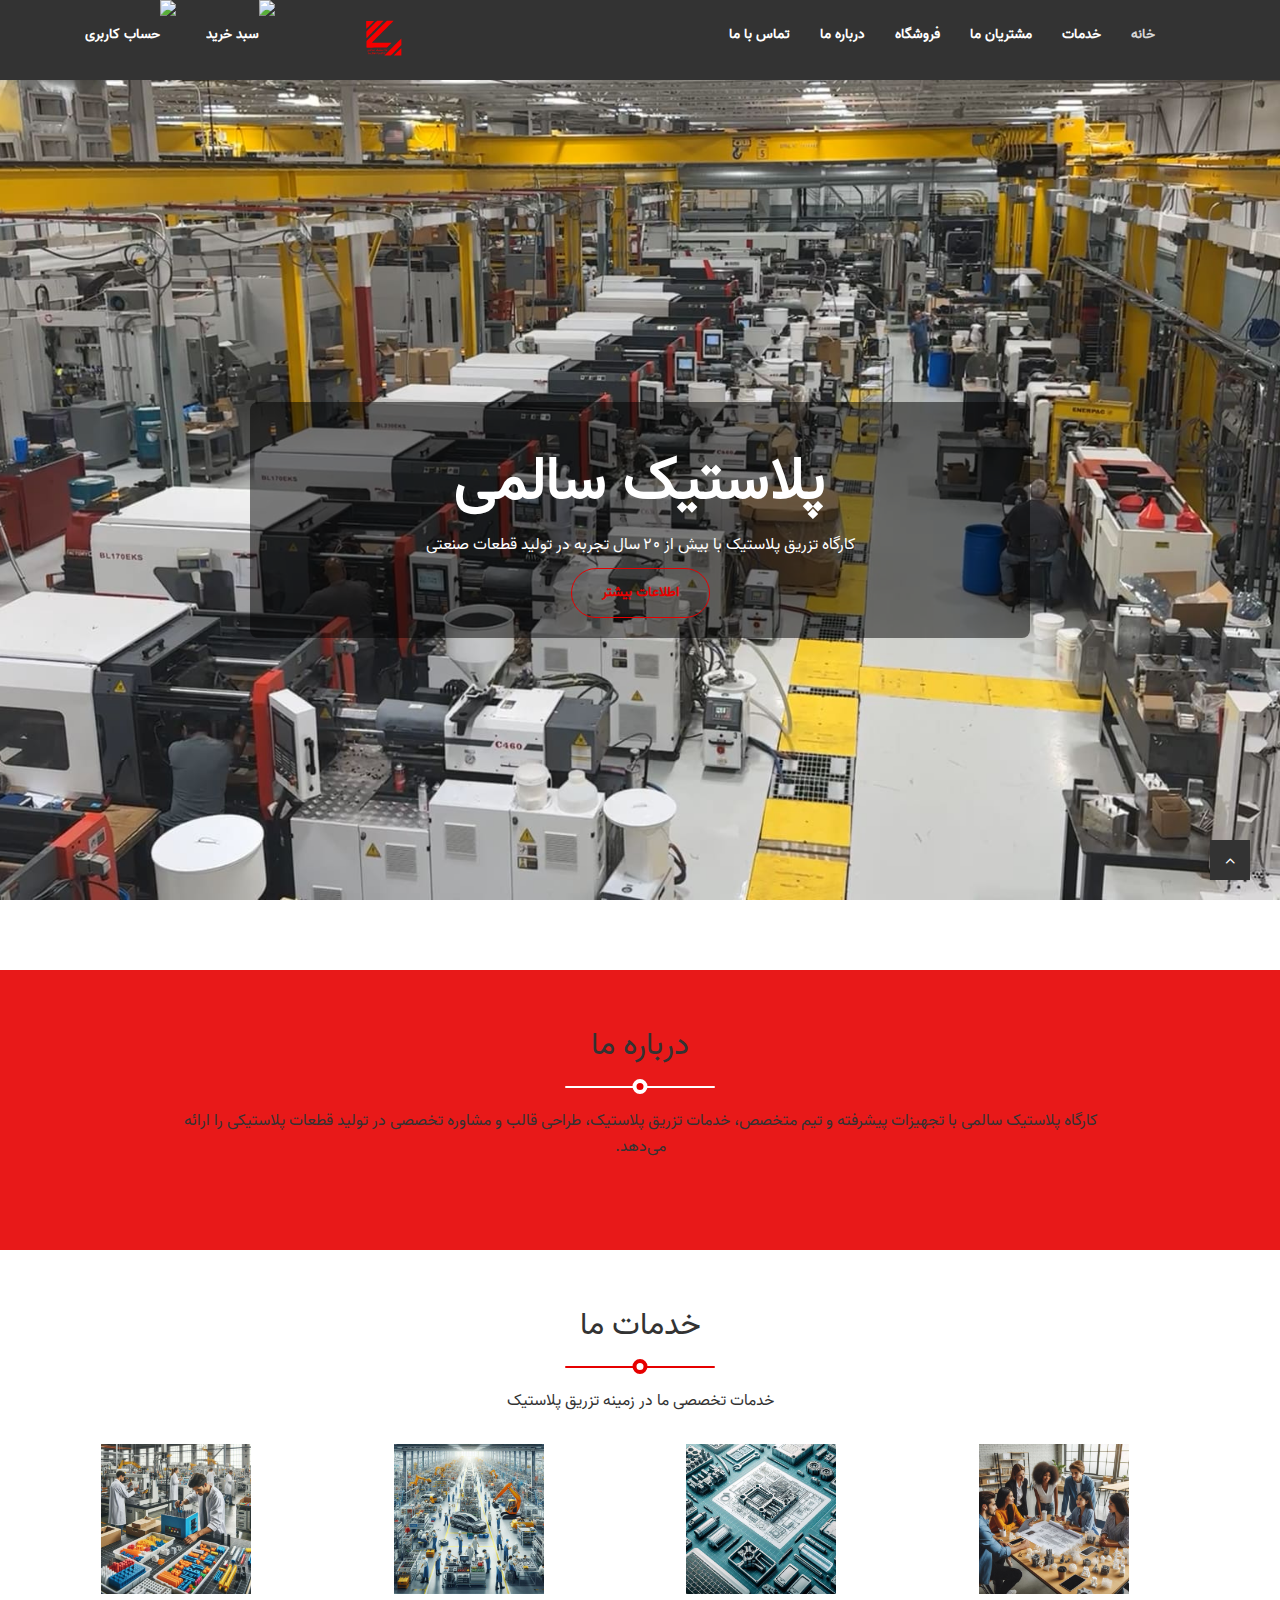
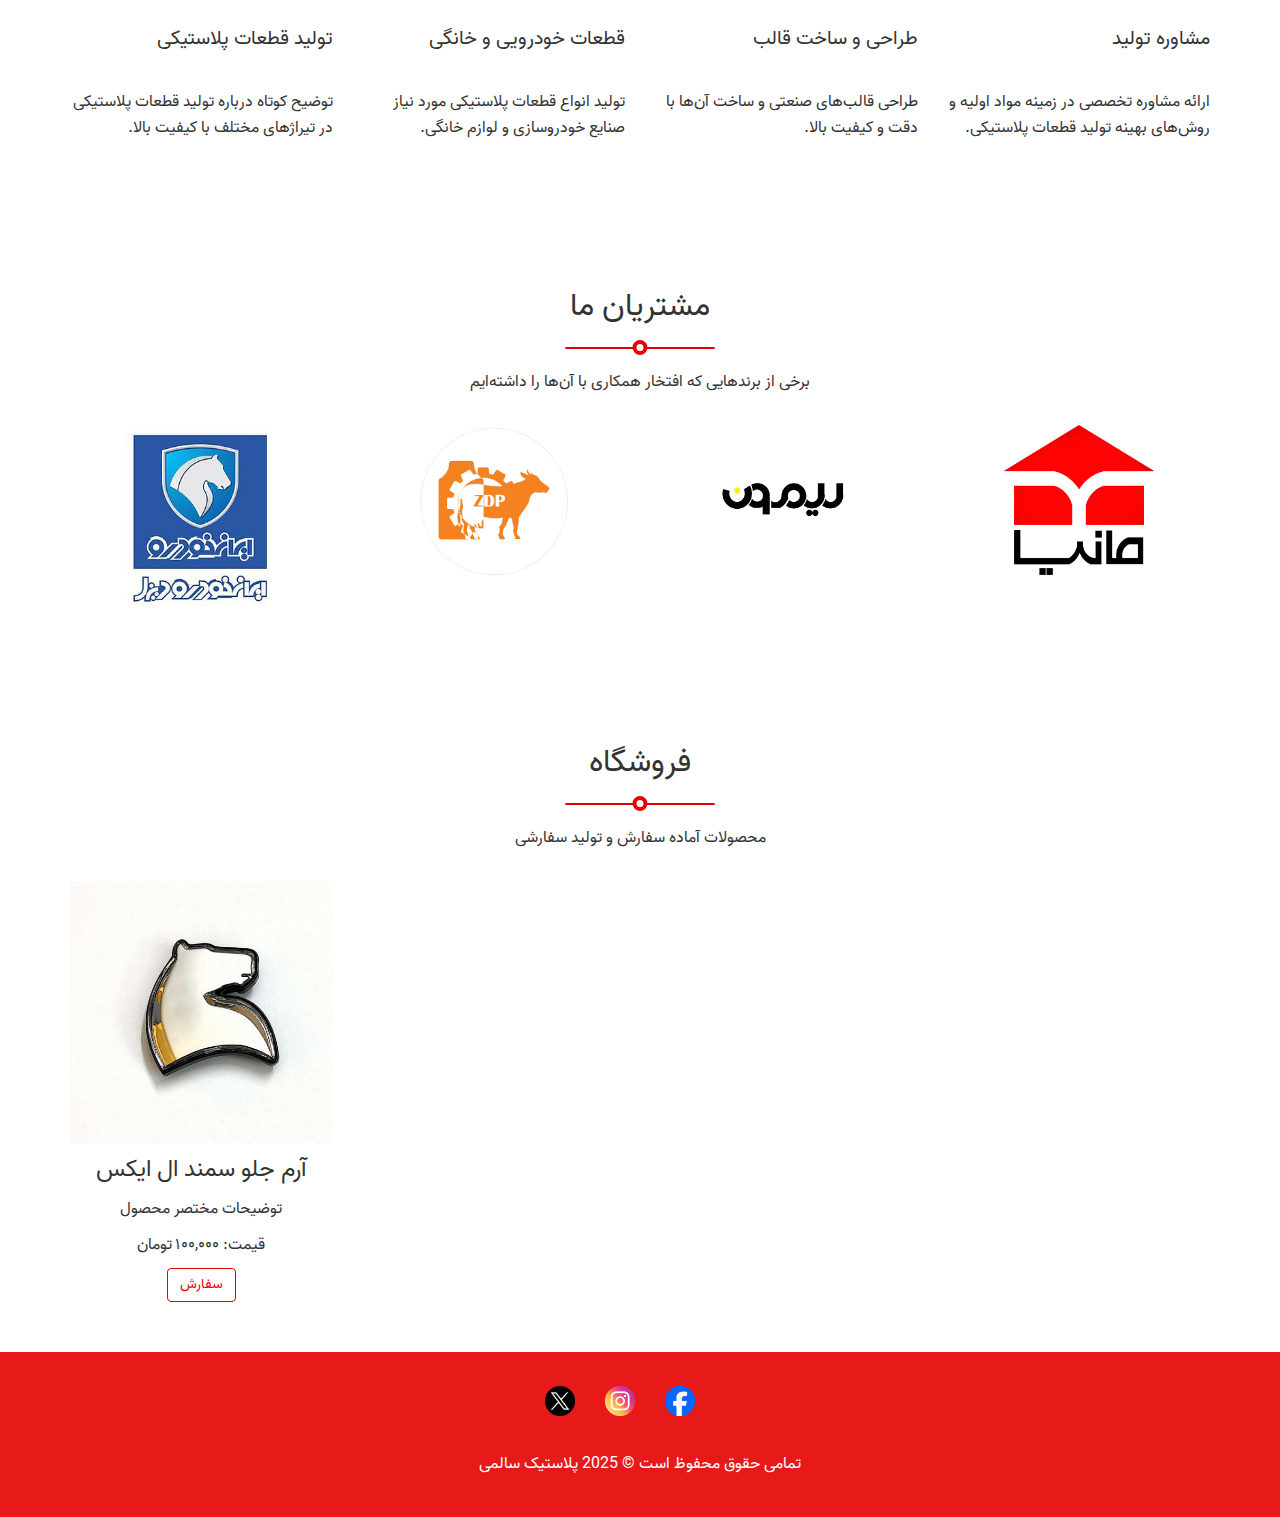
==== commit 07502493: "Add files via upload" ====
--- a/index.html
+++ b/index.html
@@ -1,294 +1,362 @@
-<!DOCTYPE html>
-<html dir="rtl" lang="fa">
-<head>
-  <meta charset="UTF-8">
-  <title>پلاستیک سالمی | کارگاه تزریق پلاستیک</title>
-  <link rel="shortcut icon" href="images/favicon.ico" type="image/x-icon">
-  <meta name="viewport" content="width=device-width, initial-scale=1.0">
-  
-  <!-- توضیحات متا -->
-  <meta name="description" content="کارگاه پلاستیک سالمی - مشاوره، طراحی قالب و تولید قطعات پلاستیکی در تیراژ بالا">
-  <meta name="author" content="پلاستیک سالمی">
-  
-  <!-- CSS Files -->
-  <link rel="stylesheet" href="css/bootstrap.min.css">
-  <link rel="stylesheet" href="css/font-awesome.min.css">
-  <link rel="stylesheet" href="css/style.css">
-
-  <!-- استایل سفارشی (در صورت نیاز) -->
-  <style>
-    /* رنگ اصلی سایت به قرمز تغییر می‌کند */
-    .primary-color, .bg-primary {
-      background-color: rgba(230, 0, 0, 0.9) !important;
-      color: #e60000 !important;
-    }
-    .btn-default, .btn-normal {
-      border-color: #e60000;
-      color: #e60000;
-    }
-    .btn-default:hover, .btn-normal:hover {
-      background-color: rgba(230, 0, 0, 0.7);
-      color: #fff;
-    }
-    .section-title-divider.primary-divider::before {
-      background-color: #e60000;
-    }
-    .section-title-divider.primary-divider::after {
-      border: 4px solid #e60000;
-    }
-
-    /* تنظیم اندازه لوگو در ناوبار */
-    .navbar-brand {
-      padding: 5px 15px;
-    }
-    .navbar-brand img {
-      max-height: 60px;
-      width: auto;
-      display: inline-block;
-    }
-
-    /* پس‌زمینه تیره برای ناوبار */
-    .navbar {
-      background-color: #333 !important;
-    }
-
-    /* تنظیمات بخش هدر */
-    header#home .header-content-inner {
-      background-color: rgba(0, 0, 0, 0.5);
-      display: inline-block;
-      padding: 20px;
-      border-radius: 8px;
-    }
-    header#home .header-content-inner h1,
-    header#home .header-content-inner p {
-      color: #fff;
-    }
-
-    /* کاهش فاصله عمودی سکشن‌ها */
-    section {
-      padding: 60px 0;
-    }
-    .section-title {
-      margin-bottom: 30px;
-    }
-  </style>
-</head>
-<body data-spy="scroll" data-offset="62">
-  
-  <!-- صفحه لودر (در صورت نیاز) -->
-  <div class="page-loader"></div>
-  
-  <div class="main-wrap">
-    <!-- Navbar -->
-  <nav class="navbar navbar-sticky" style="background-color: #333;">
-      <div class="container">
-        <div class="navbar-header" style="float: left;">
-          <!-- دکمه منوی موبایل -->
-          <button type="button" class="navbar-toggle collapsed"
-           data-toggle="collapse" 
-          data-target="#main-navbar"
-           aria-expanded="false">
-            <span class="icon-bar"></span>
-            <span class="icon-bar"></span>
-            <span class="icon-bar"></span>
-          </button>
-          <!-- لوگو -->
-        <a class="navbar-brand primary-logo" href="index.html#home">
-            <img src="images/logo.svg" alt="پلاستیک سالمی" style="max-height: 60px;">
-          </a>
-        </div>
-        
-        
-        <!-- منوی اصلی -->
-        <div class="collapse navbar-collapse" id="main-navbar">
-          <ul class="nav navbar-nav pull-right">
-            <li class="active"><a href="#home">خانه</a></li>
-            <li><a href="#services">خدمات</a></li>
-            <li><a href="#customers">مشتریان ما</a></li>
-            <li><a href="#shop">فروشگاه</a></li>
-            <li><a href="about_us.html">درباره ما</a></li>
-            <li><a href="contact.html">تماس با ما</a></li>
-          </ul>
-        </div>
-      </div>
-    </nav>
-    <!-- End Navbar -->
-    
-    <!-- Home Section -->
-    <header id="home" class="full-height bg-img" style="background-image: url('images/realistic image of a plastic injection factory.png'); background-size: cover; background-position: center;">
-      <div class="container">
-        <div class="row">
-          <div class="col-sm-8 col-sm-offset-2 text-center">
-            <div class="header-content">
-              <div class="header-content-inner">
-                <h1>پلاستیک سالمی</h1>
-                <p>کارگاه تزریق پلاستیک با بیش از ۲۰ سال تجربه در تولید قطعات صنعتی</p>
-                <a class="btn btn-default btn-xl" href="#about">اطلاعات بیشتر</a>
-              </div>
-            </div>
-          </div>
-        </div>
-      </div>
-    </header>
-    <!-- End Home Section -->
-    
-    <!-- About Section -->
-    <section id="about" class="section-parallax" style="background-image: url('images/bg/about-bg.jpg');">
-      <span class="overlay-section-bg primary-section-bg"></span>
-      <div class="container">
-        <div class="row text-center">
-          <div class="col-sm-10 col-sm-offset-1">
-            <div class="section-title">
-              <h2 class="section-title-divider">درباره ما</h2>
-              <p>کارگاه پلاستیک سالمی با تجهیزات پیشرفته و تیم متخصص، خدمات تزریق پلاستیک، طراحی قالب و مشاوره تخصصی در تولید قطعات پلاستیکی را ارائه می‌دهد.</p>
-            </div>
-          </div>
-        </div>
-      </div>
-    </section>
-    <!-- End About Section -->
-    
-    <!-- Services Section -->
-    <section id="services" class="padding-bottom-50">
-      <div class="container text-center">
-        <div class="section-title">
-          <h2 class="section-title-divider primary-divider">خدمات ما</h2>
-          <p>خدمات تخصصی ما در زمینه تزریق پلاستیک</p>
-        </div>
-        <div class="row service-box-wrap">
-          <!-- سرویس ۱ -->
-          <div class="col-md-3 col-sm-6 service-box-col">
-            <div class="service-image">
-              <img src="images/تولید قطعات پلاستیکی به سفارش مشتری.png" alt="تولید قطعات پلاستیکی" class="service-img">
-            </div>
-            <h4 class="service-title title-bordered">تولید قطعات پلاستیکی</h4>
-            <p>توضیح کوتاه درباره تولید قطعات پلاستیکی در تیراژهای مختلف با کیفیت بالا.</p>
-          </div>
-          <!-- سرویس ۲ -->
-          <div class="col-md-3 col-sm-6 service-box-col">
-            <div class="service-image">
-              <img src="images/تولید قطعات خودرویی و لوازم خانگی.png" alt="قطعات خودرویی و خانگی" class="service-img">
-            </div>
-            <h4 class="service-title title-bordered">قطعات خودرویی و خانگی</h4>
-            <p>تولید انواع قطعات پلاستیکی مورد نیاز صنایع خودروسازی و لوازم خانگی.</p>
-          </div>
-          <!-- سرویس ۳ -->
-          <div class="col-md-3 col-sm-6 service-box-col">
-            <div class="service-image">
-              <img src="images/طراحی و ساخت قالب_های تزریق پلاستیک.png" alt="طراحی و ساخت قالب" class="service-img">
-            </div>
-            <h4 class="service-title title-bordered">طراحی و ساخت قالب</h4>
-            <p>طراحی قالب‌های صنعتی و ساخت آن‌ها با دقت و کیفیت بالا.</p>
-          </div>
-          <!-- سرویس ۴ -->
-          <div class="col-md-3 col-sm-6 service-box-col">
-            <div class="service-image">
-              <img src="images/مشاوره در زمینه طراحی و تولید قطعات پلاستیکی.png" alt="مشاوره تولید" class="service-img">
-            </div>
-            <h4 class="service-title title-bordered">مشاوره تولید</h4>
-            <p>ارائه مشاوره تخصصی در زمینه مواد اولیه و روش‌های بهینه تولید قطعات پلاستیکی.</p>
-          </div>
-        </div>
-      </div>
-    </section>
-    <!-- End Services Section -->
-    
-    <!-- Customers Section (مشتریان ما) -->
-    <section id="customers" class="padding-bottom-50">
-      <div class="container text-center">
-        <div class="section-title">
-          <h2 class="section-title-divider primary-divider">مشتریان ما</h2>
-          <p>برخی از برندهایی که افتخار همکاری با آن‌ها را داشته‌ایم</p>
-        </div>
-        <div class="row">
-          <!-- مشتری ۱: ایران خودرو دیزل -->
-          <div class="col-md-3 col-sm-6 margin-bottom-30">
-            <img src="images/ایران_خودرو_دیزل_لوگو.jpeg" alt="ایران خودرو دیزل" class="img-responsive brand-logo">
-          </div>
-          <!-- مشتری ۲: زرین دوش -->
-          <div class="col-md-3 col-sm-6 margin-bottom-30">
-            <img src="images/زرین دوش.png" alt="زرین دوش" class="img-responsive brand-logo">
-          </div>
-          <!-- مشتری ۳: لیمون -->
-          <div class="col-md-3 col-sm-6 margin-bottom-30">
-            <img src="images/لیمون.png" alt="لیمون" class="img-responsive brand-logo">
-          </div>
-          <!-- مشتری ۴: مانیا -->
-          <div class="col-md-3 col-sm-6 margin-bottom-30">
-            <img src="images/مانیا.png" alt="مانیا" class="img-responsive brand-logo">
-          </div>
-        </div>
-      </div>
-    </section>
-    <!-- End Customers Section -->
-    
-    <!-- Shop Section -->
-    <section id="shop" class="padding-bottom-50">
-      <div class="container text-center">
-        <div class="section-title">
-          <h2 class="section-title-divider primary-divider">فروشگاه</h2>
-          <p>محصولات آماده سفارش و تولید سفارشی</p>
-        </div>
-        <div class="row">
-          <!-- محصول ۱ -->
-          <div class="col-md-3 col-sm-6">
-            <div class="product-box">
-              <img src="images/آرم جلو سمند.jpeg" alt="محصول ۱" class="img-responsive">
-              <h4>آرم جلو سمند ال ایکس</h4>
-              <p>توضیحات مختصر محصول</p>
-              <p class="price">قیمت: ۱۰۰,۰۰۰ تومان</p>
-              <a href="#" class="btn btn-normal">سفارش</a>
-            </div>
-          </div>
-        </div>
-      </div>
-    </section>
-    <!-- End Shop Section -->
-    
-    <!-- Footer -->
-    <footer class="footer padding-tb-30 primary-section-bg section-typo-white">
-      <div class="container">
-        <div class="row text-center margin-bottom-20">
-          <div class="col-md-12">
-            <ul class="nav navbar-nav footer-social">
-              <li>
-                <a href="#"><img src="images/facebook-icon.png" alt="Facebook" style="width:30px; height:auto;"></a>
-              </li>
-              <li>
-                <a href="#"><img src="images/instagram-icon.png" alt="Instagram" style="width:30px; height:auto;"></a>
-              </li>
-              <li>
-                <a href="#"><img src="images/twitter-icon.png" alt="Twitter" style="width:30px; height:auto;"></a>
-              </li>
-            </ul>
-          </div>
-        </div>
-        <div class="row text-center">
-          <div class="col-md-12">
-            <p class="copyright-text">
-              تمامی حقوق محفوظ است © 2025 پلاستیک سالمی
-            </p>
-          </div>
-        </div>
-      </div>
-      <a href="#" class="back-to-top" id="back-to-top"><i class="fa fa-angle-up"></i></a>
-    </footer>
-    <!-- End Footer -->
-    
-  </div><!-- End main-wrap -->
-  
-  <!-- JavaScript Libraries -->
-  <script src="js/jquery.min.js"></script>
-  <script src="js/bootstrap.min.js"></script>
-  <script src="js/owl.carousel.min.js"></script>
-  <script src="js/jquery.appear.js"></script>
-  <script src="js/jquery.easing.min.js"></script>
-  <script src="js/jquery.stellar.min.js"></script>
-  <script src="js/jquery.counterup.min.js"></script>
-  <script src="js/isotope.pkgd.min.js"></script>
-  <script src="js/lightbox.min.js"></script>
-  <script src="js/jquery.mb.YTPlayer.min.js"></script>
-  <script src="js/validator.min.js"></script>
-  <script src="js/theme.js"></script>
-</body>
-</html>
+<!DOCTYPE html>
+<html dir="rtl" lang="fa">
+<head>
+  <meta charset="UTF-8">
+  <title>پلاستیک سالمی | کارگاه تزریق پلاستیک</title>
+  <link rel="shortcut icon" href="images/favicon.ico" type="image/x-icon">
+  <meta name="viewport" content="width=device-width, initial-scale=1.0">
+  
+  <!-- توضیحات متا -->
+  <meta name="description" content="کارگاه پلاستیک سالمی - مشاوره، طراحی قالب و تولید قطعات پلاستیکی در تیراژ بالا">
+  <meta name="author" content="پلاستیک سالمی">
+  
+  <!-- فایل‌های CSS -->
+  <link rel="stylesheet" href="css/bootstrap.min.css">
+  <link rel="stylesheet" href="css/font-awesome.min.css">
+  <link rel="stylesheet" href="css/style.css">
+
+  <!-- استایل سفارشی -->
+  <style>
+    /* رنگ اصلی سایت به قرمز تغییر می‌کند */
+    .primary-color, .bg-primary {
+      background-color: rgba(230, 0, 0, 0.9) !important;
+      color: #e60000 !important;
+    }
+    .btn-default, .btn-normal {
+      border-color: #e60000;
+      color: #e60000;
+    }
+    .btn-default:hover, .btn-normal:hover {
+      background-color: rgba(230, 0, 0, 0.7);
+      color: #fff;
+    }
+    .section-title-divider.primary-divider::before {
+      background-color: #e60000;
+    }
+    .section-title-divider.primary-divider::after {
+      border: 4px solid #e60000;
+    }
+
+    /* تنظیم اندازه لوگو در ناوبار */
+    .navbar-brand {
+      padding: 5px 15px;
+    }
+    .navbar-brand img {
+      max-height: 60px;
+      width: auto;
+      display: inline-block;
+    }
+
+    /* پس‌زمینه تیره برای ناوبار */
+    .navbar {
+      background-color: #333 !important;
+      margin-bottom: 0 !important; /* حذف فاصله پیش‌فرض */
+      border: none; /* حذف خط زیر ناوبار */
+    }
+
+    /* قرار دادن آیکن‌های cart و user سمت چپ لوگو */
+    .icon-nav {
+      float: left !important; /* برای راست‌به‌چپ، ممکن است نیاز شود */
+      margin-right: 10px;     /* کمی فاصله از لوگو */
+    }
+    .icon-nav li a img {
+      width: 30px; 
+      height: auto;
+    }
+
+    /* تنظیمات بخش هدر */
+    header#home .header-content-inner {
+      background-color: rgba(0, 0, 0, 0.5);
+      display: inline-block;
+      padding: 20px;
+      border-radius: 8px;
+    }
+    header#home .header-content-inner h1,
+    header#home .header-content-inner p {
+      color: #fff;
+    }
+
+    /* کاهش فاصله عمودی سکشن‌ها */
+    section {
+      padding: 60px 0;
+    }
+    .section-title {
+      margin-bottom: 30px;
+    }
+
+    /* تصاویر بخش خدمات (Service) و مشتریان (Customers) را رسپانسیو‌تر می‌کنیم */
+    .service-img, .brand-logo {
+      max-width: 150px;
+      margin: 0 auto;
+      display: block;
+    }
+
+    /* برای موبایل، ممکن است بخواهید اندازه تصاویر را حتی کوچک‌تر کنید */
+    @media (max-width: 767px) {
+      .service-img, .brand-logo {
+        max-width: 120px;
+      }
+    }
+  </style>
+</head>
+<body data-spy="scroll" data-offset="62">
+  
+  <!-- صفحه لودر (در صورت نیاز) -->
+  <div class="page-loader"></div>
+  
+  <div class="main-wrap">
+    <!-- Navbar -->
+    <nav class="navbar navbar-sticky">
+      <div class="container">
+        <!-- بخش هدر ناوبار -->
+        <div class="navbar-header">
+          <!-- گروه آیکن‌های سبد خرید و پنل کاربری سمت چپ لوگو -->
+          <ul class="nav navbar-nav icon-nav">
+            <li>
+              <a href="cart.html">
+                <img src="images/cart-icon.png" alt="سبد خرید">
+              </a>
+            </li>
+            <li>
+              <a href="account.html">
+                <img src="images/user-icon.png" alt="حساب کاربری">
+              </a>
+            </li>
+          </ul>
+
+          <!-- دکمه منوی موبایل -->
+          <button type="button" class="navbar-toggle collapsed"
+                  data-toggle="collapse" data-target="#main-navbar" aria-expanded="false">
+            <span class="icon-bar"></span>
+            <span class="icon-bar"></span>
+            <span class="icon-bar"></span>
+          </button>
+
+          <!-- لوگو -->
+          <a class="navbar-brand primary-logo" href="#home">
+            <img src="images/logo.svg" alt="پلاستیک سالمی">
+          </a>
+        </div>
+        
+        <!-- منوی اصلی -->
+        <div class="collapse navbar-collapse" id="main-navbar">
+          <ul class="nav navbar-nav pull-right">
+            <li class="active"><a href="#home">خانه</a></li>
+            <li><a href="#services">خدمات</a></li>
+            <li><a href="#customers">مشتریان ما</a></li>
+            <li><a href="#shop">فروشگاه</a></li>
+            <li><a href="about_us.html">درباره ما</a></li>
+            <li><a href="contact.html">تماس با ما</a></li>
+          </ul>
+        </div>
+      </div>
+    </nav>
+    <!-- End Navbar -->
+    
+    <!-- Home Section -->
+    <header id="home" class="full-height bg-img" 
+            style="background-image: url('images/realistic image of a plastic injection factory.png');
+                   background-size: cover; 
+                   background-position: center;">
+      <div class="container">
+        <div class="row">
+          <div class="col-sm-8 col-sm-offset-2 text-center">
+            <div class="header-content">
+              <div class="header-content-inner">
+                <h1>پلاستیک سالمی</h1>
+                <p>کارگاه تزریق پلاستیک با بیش از ۲۰ سال تجربه در تولید قطعات صنعتی</p>
+                <a class="btn btn-default btn-xl" href="#about">اطلاعات بیشتر</a>
+              </div>
+            </div>
+          </div>
+        </div>
+      </div>
+    </header>
+    <!-- End Home Section -->
+    
+    <!-- About Section -->
+    <section id="about" class="section-parallax" 
+             style="background-image: url('images/bg/about-bg.jpg');">
+      <span class="overlay-section-bg primary-section-bg"></span>
+      <div class="container">
+        <div class="row text-center">
+          <div class="col-sm-10 col-sm-offset-1">
+            <div class="section-title">
+              <h2 class="section-title-divider">درباره ما</h2>
+              <p>کارگاه پلاستیک سالمی با تجهیزات پیشرفته و تیم متخصص، خدمات تزریق پلاستیک، طراحی قالب و مشاوره تخصصی در تولید قطعات پلاستیکی را ارائه می‌دهد.</p>
+            </div>
+          </div>
+        </div>
+      </div>
+    </section>
+    <!-- End About Section -->
+    
+    <!-- Services Section -->
+    <section id="services" class="padding-bottom-50">
+      <div class="container">
+        <div class="section-title text-center">
+          <h2 class="section-title-divider primary-divider">خدمات ما</h2>
+          <p>خدمات تخصصی ما در زمینه تزریق پلاستیک</p>
+        </div>
+        <div class="row service-box-wrap">
+          
+          <!-- سرویس ۱ -->
+          <div class="col-md-3 col-sm-6 service-box-col">
+            <div class="service-image">
+              <img src="images/تولید قطعات پلاستیکی به سفارش مشتری.png"
+                   alt="تولید قطعات پلاستیکی"
+                   class="service-img">
+            </div>
+            <h4 class="service-title title-bordered">تولید قطعات پلاستیکی</h4>
+            <p>توضیح کوتاه درباره تولید قطعات پلاستیکی در تیراژهای مختلف با کیفیت بالا.</p>
+          </div>
+
+          <!-- سرویس ۲ -->
+          <div class="col-md-3 col-sm-6 service-box-col">
+            <div class="service-image">
+              <img src="images/تولید قطعات خودرویی و لوازم خانگی.png"
+                   alt="قطعات خودرویی و خانگی"
+                   class="service-img">
+            </div>
+            <h4 class="service-title title-bordered">قطعات خودرویی و خانگی</h4>
+            <p>تولید انواع قطعات پلاستیکی مورد نیاز صنایع خودروسازی و لوازم خانگی.</p>
+          </div>
+
+          <!-- سرویس ۳ -->
+          <div class="col-md-3 col-sm-6 service-box-col">
+            <div class="service-image">
+              <img src="images/طراحی و ساخت قالب_های تزریق پلاستیک.png"
+                   alt="طراحی و ساخت قالب"
+                   class="service-img">
+            </div>
+            <h4 class="service-title title-bordered">طراحی و ساخت قالب</h4>
+            <p>طراحی قالب‌های صنعتی و ساخت آن‌ها با دقت و کیفیت بالا.</p>
+          </div>
+
+          <!-- سرویس ۴ -->
+          <div class="col-md-3 col-sm-6 service-box-col">
+            <div class="service-image">
+              <img src="images/مشاوره در زمینه طراحی و تولید قطعات پلاستیکی.png"
+                   alt="مشاوره تولید"
+                   class="service-img">
+            </div>
+            <h4 class="service-title title-bordered">مشاوره تولید</h4>
+            <p>ارائه مشاوره تخصصی در زمینه مواد اولیه و روش‌های بهینه تولید قطعات پلاستیکی.</p>
+          </div>
+
+        </div>
+      </div>
+    </section>
+    <!-- End Services Section -->
+    
+    <!-- Customers Section (مشتریان ما) -->
+    <section id="customers" class="padding-bottom-50">
+      <div class="container text-center">
+        <div class="section-title">
+          <h2 class="section-title-divider primary-divider">مشتریان ما</h2>
+          <p>برخی از برندهایی که افتخار همکاری با آن‌ها را داشته‌ایم</p>
+        </div>
+        <div class="row">
+          <!-- مشتری ۱: ایران خودرو دیزل -->
+          <div class="col-md-3 col-sm-6 margin-bottom-30">
+            <img src="images/ایران_خودرو_دیزل_لوگو.jpeg" 
+                 alt="ایران خودرو دیزل" class="img-responsive brand-logo">
+          </div>
+          <!-- مشتری ۲: زرین دوش -->
+          <div class="col-md-3 col-sm-6 margin-bottom-30">
+            <img src="images/زرین دوش.png" 
+                 alt="زرین دوش" class="img-responsive brand-logo">
+          </div>
+          <!-- مشتری ۳: لیمون -->
+          <div class="col-md-3 col-sm-6 margin-bottom-30">
+            <img src="images/لیمون.png" 
+                 alt="لیمون" class="img-responsive brand-logo">
+          </div>
+          <!-- مشتری ۴: مانیا -->
+          <div class="col-md-3 col-sm-6 margin-bottom-30">
+            <img src="images/مانیا.png" 
+                 alt="مانیا" class="img-responsive brand-logo">
+          </div>
+        </div>
+      </div>
+    </section>
+    <!-- End Customers Section -->
+    
+    <!-- Shop Section -->
+    <section id="shop" class="padding-bottom-50">
+      <div class="container text-center">
+        <div class="section-title">
+          <h2 class="section-title-divider primary-divider">فروشگاه</h2>
+          <p>محصولات آماده سفارش و تولید سفارشی</p>
+        </div>
+        <div class="row">
+          <!-- محصول ۱ -->
+          <div class="col-md-3 col-sm-6">
+            <div class="product-box">
+              <img src="images/آرم جلو سمند.jpeg" alt="محصول ۱" class="img-responsive">
+              <h4>آرم جلو سمند ال ایکس</h4>
+              <p>توضیحات مختصر محصول</p>
+              <p class="price">قیمت: ۱۰۰,۰۰۰ تومان</p>
+              <a href="#" class="btn btn-normal">سفارش</a>
+            </div>
+          </div>
+        </div>
+      </div>
+    </section>
+    <!-- End Shop Section -->
+    
+    <!-- Footer -->
+    <footer class="footer padding-tb-30 primary-section-bg section-typo-white">
+      <div class="container">
+        <div class="row text-center margin-bottom-20">
+          <div class="col-md-12">
+            <ul class="nav navbar-nav footer-social">
+              <li>
+                <a href="#">
+                  <img src="images/facebook-icon.png" alt="Facebook" style="width:30px; height:auto;">
+                </a>
+              </li>
+              <li>
+                <a href="#">
+                  <img src="images/instagram-icon.png" alt="Instagram" style="width:30px; height:auto;">
+                </a>
+              </li>
+              <li>
+                <a href="#">
+                  <img src="images/twitter-icon.png" alt="Twitter" style="width:30px; height:auto;">
+                </a>
+              </li>
+            </ul>
+          </div>
+        </div>
+        <div class="row text-center">
+          <div class="col-md-12">
+            <p class="copyright-text">
+              تمامی حقوق محفوظ است © 2025 پلاستیک سالمی
+            </p>
+          </div>
+        </div>
+      </div>
+      <a href="#" class="back-to-top" id="back-to-top"><i class="fa fa-angle-up"></i></a>
+    </footer>
+    <!-- End Footer -->
+    
+  </div><!-- End main-wrap -->
+  
+  <!-- JavaScript Libraries -->
+  <script src="https://unpkg.com/@supabase/supabase-js/dist/umd/supabase.js"></script>
+  <script src="supabaseClient.js"></script>
+  <script src="js/jquery.min.js"></script>
+  <script src="js/bootstrap.min.js"></script>
+  <script src="js/owl.carousel.min.js"></script>
+  <script src="js/jquery.appear.js"></script>
+  <script src="js/jquery.easing.min.js"></script>
+  <script src="js/jquery.stellar.min.js"></script>
+  <script src="js/jquery.counterup.min.js"></script>
+  <script src="js/isotope.pkgd.min.js"></script>
+  <script src="js/lightbox.min.js"></script>
+  <script src="js/jquery.mb.YTPlayer.min.js"></script>
+  <script src="js/validator.min.js"></script>
+  <script src="js/theme.js"></script>
+</body>
+</html>
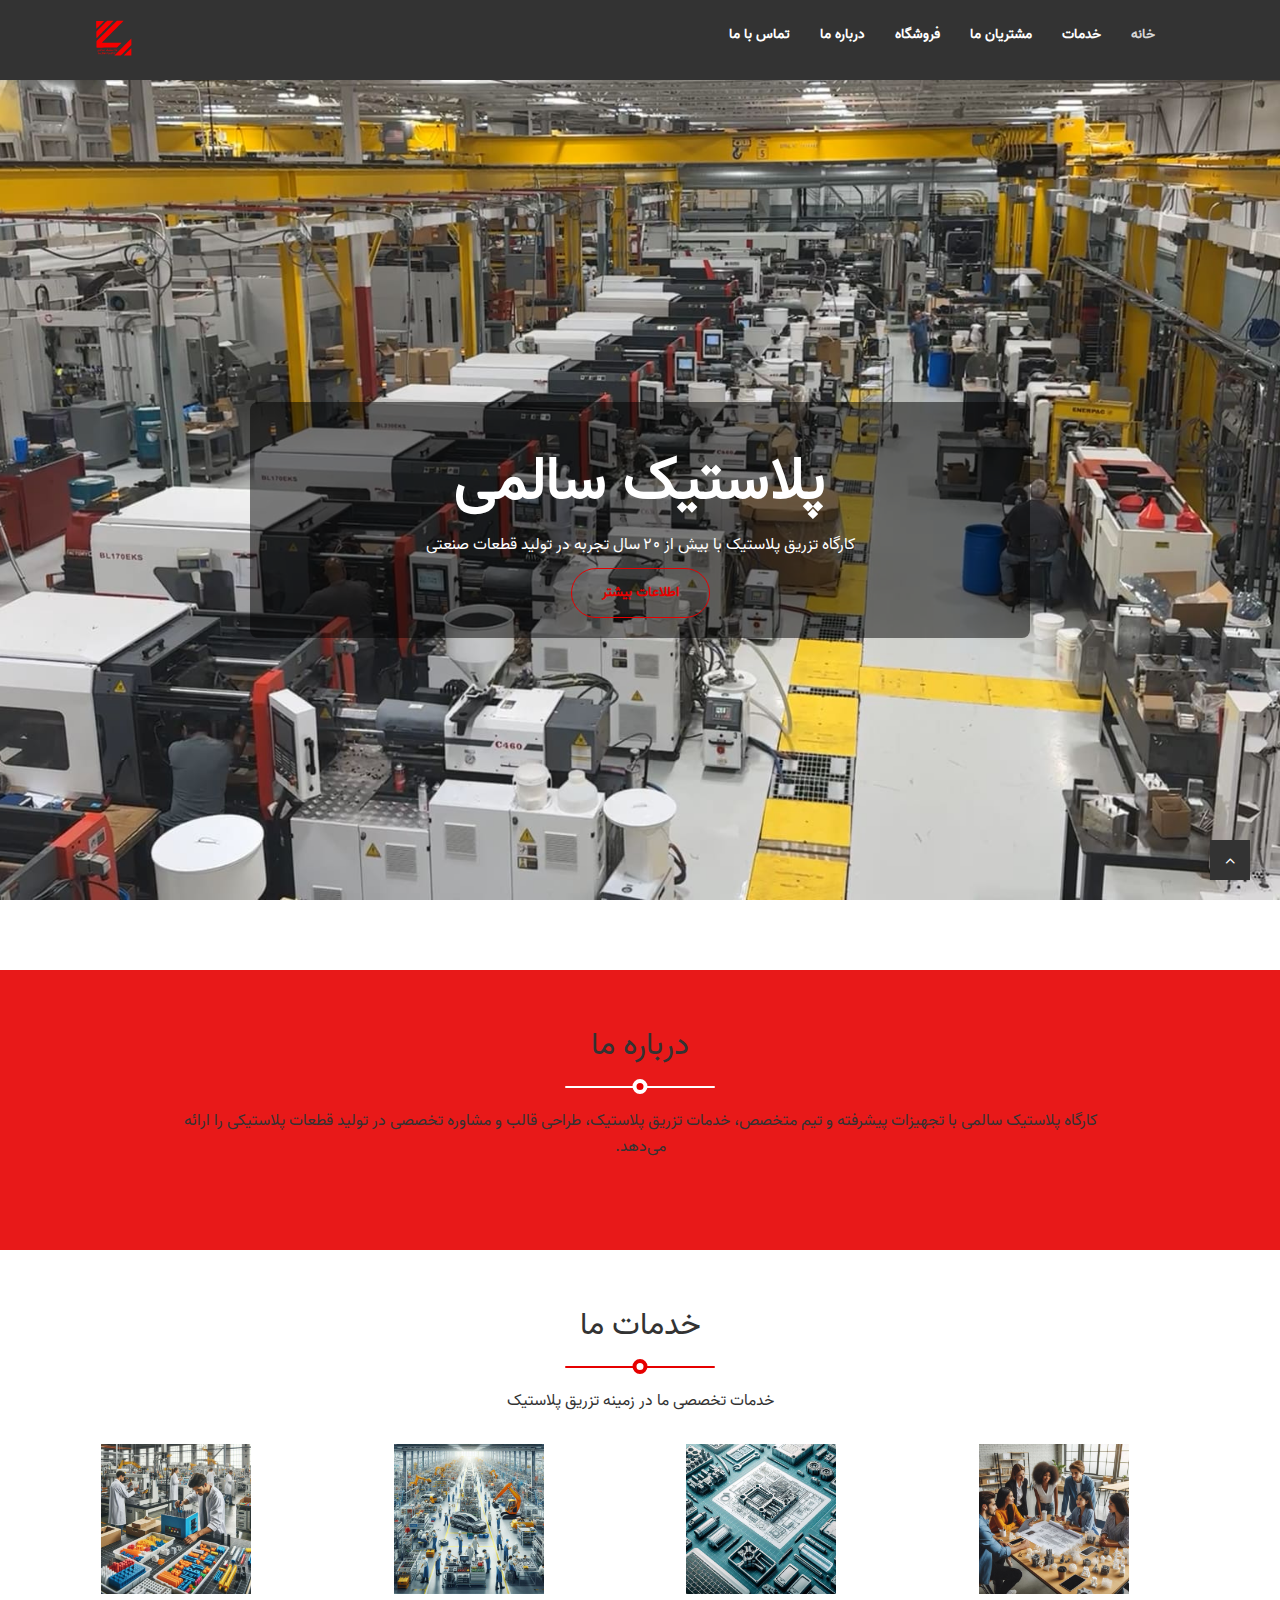
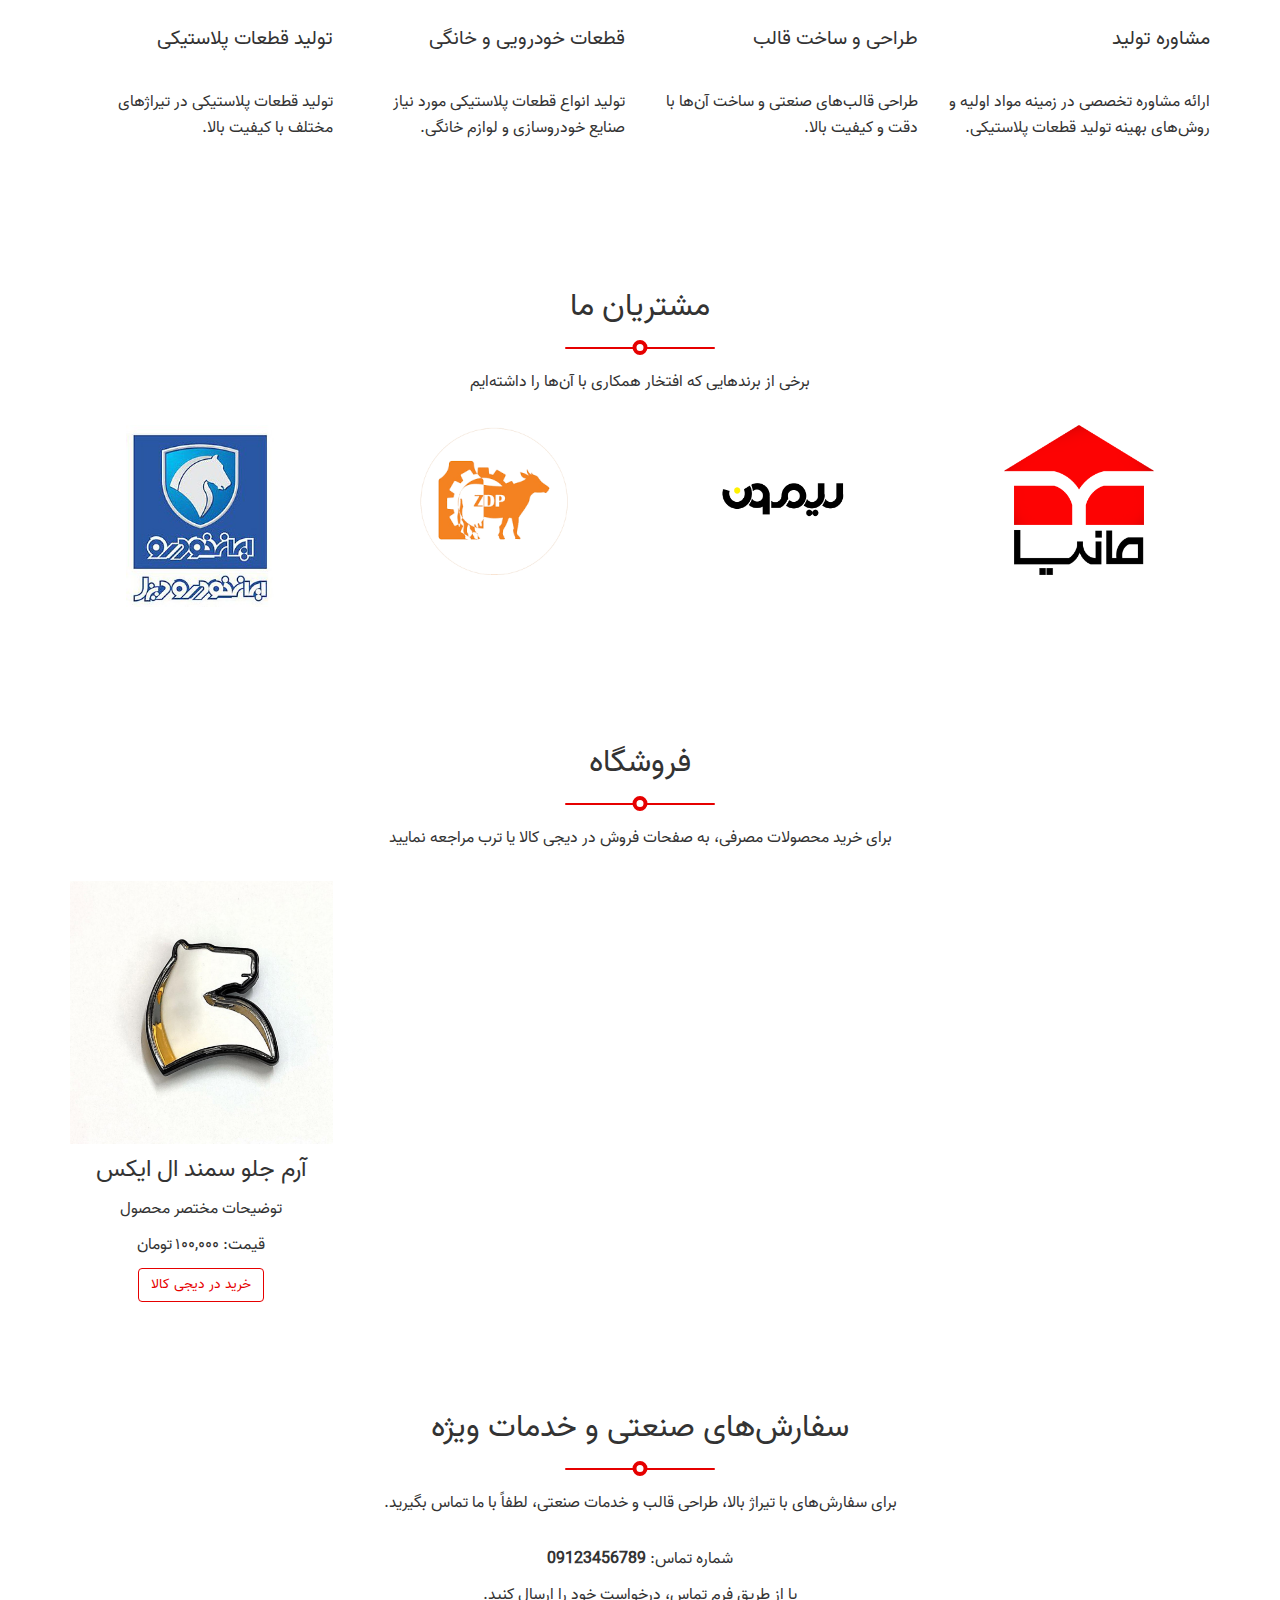
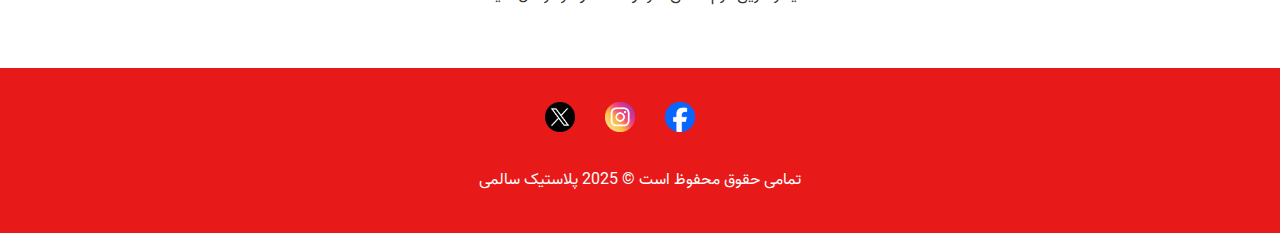
==== commit ed5e48c4: "Update index.html" ====
--- a/index.html
+++ b/index.html
@@ -50,18 +50,8 @@
     /* پس‌زمینه تیره برای ناوبار */
     .navbar {
       background-color: #333 !important;
-      margin-bottom: 0 !important; /* حذف فاصله پیش‌فرض */
-      border: none; /* حذف خط زیر ناوبار */
-    }
-
-    /* قرار دادن آیکن‌های cart و user سمت چپ لوگو */
-    .icon-nav {
-      float: left !important; /* برای راست‌به‌چپ، ممکن است نیاز شود */
-      margin-right: 10px;     /* کمی فاصله از لوگو */
-    }
-    .icon-nav li a img {
-      width: 30px; 
-      height: auto;
+      margin-bottom: 0 !important;
+      border: none;
     }
 
     /* تنظیمات بخش هدر */
@@ -84,14 +74,12 @@
       margin-bottom: 30px;
     }
 
-    /* تصاویر بخش خدمات (Service) و مشتریان (Customers) را رسپانسیو‌تر می‌کنیم */
+    /* تصاویر خدمات و مشتریان */
     .service-img, .brand-logo {
       max-width: 150px;
       margin: 0 auto;
       display: block;
     }
-
-    /* برای موبایل، ممکن است بخواهید اندازه تصاویر را حتی کوچک‌تر کنید */
     @media (max-width: 767px) {
       .service-img, .brand-logo {
         max-width: 120px;
@@ -110,20 +98,6 @@
       <div class="container">
         <!-- بخش هدر ناوبار -->
         <div class="navbar-header">
-          <!-- گروه آیکن‌های سبد خرید و پنل کاربری سمت چپ لوگو -->
-          <ul class="nav navbar-nav icon-nav">
-            <li>
-              <a href="cart.html">
-                <img src="images/cart-icon.png" alt="سبد خرید">
-              </a>
-            </li>
-            <li>
-              <a href="account.html">
-                <img src="images/user-icon.png" alt="حساب کاربری">
-              </a>
-            </li>
-          </ul>
-
           <!-- دکمه منوی موبایل -->
           <button type="button" class="navbar-toggle collapsed"
                   data-toggle="collapse" data-target="#main-navbar" aria-expanded="false">
@@ -131,7 +105,6 @@
             <span class="icon-bar"></span>
             <span class="icon-bar"></span>
           </button>
-
           <!-- لوگو -->
           <a class="navbar-brand primary-logo" href="#home">
             <img src="images/logo.svg" alt="پلاستیک سالمی">
@@ -208,7 +181,7 @@
                    class="service-img">
             </div>
             <h4 class="service-title title-bordered">تولید قطعات پلاستیکی</h4>
-            <p>توضیح کوتاه درباره تولید قطعات پلاستیکی در تیراژهای مختلف با کیفیت بالا.</p>
+            <p>تولید قطعات پلاستیکی در تیراژهای مختلف با کیفیت بالا.</p>
           </div>
 
           <!-- سرویس ۲ -->
@@ -249,7 +222,7 @@
     </section>
     <!-- End Services Section -->
     
-    <!-- Customers Section (مشتریان ما) -->
+    <!-- Customers Section -->
     <section id="customers" class="padding-bottom-50">
       <div class="container text-center">
         <div class="section-title">
@@ -257,22 +230,18 @@
           <p>برخی از برندهایی که افتخار همکاری با آن‌ها را داشته‌ایم</p>
         </div>
         <div class="row">
-          <!-- مشتری ۱: ایران خودرو دیزل -->
           <div class="col-md-3 col-sm-6 margin-bottom-30">
             <img src="images/ایران_خودرو_دیزل_لوگو.jpeg" 
                  alt="ایران خودرو دیزل" class="img-responsive brand-logo">
           </div>
-          <!-- مشتری ۲: زرین دوش -->
           <div class="col-md-3 col-sm-6 margin-bottom-30">
             <img src="images/زرین دوش.png" 
                  alt="زرین دوش" class="img-responsive brand-logo">
           </div>
-          <!-- مشتری ۳: لیمون -->
           <div class="col-md-3 col-sm-6 margin-bottom-30">
             <img src="images/لیمون.png" 
                  alt="لیمون" class="img-responsive brand-logo">
           </div>
-          <!-- مشتری ۴: مانیا -->
           <div class="col-md-3 col-sm-6 margin-bottom-30">
             <img src="images/مانیا.png" 
                  alt="مانیا" class="img-responsive brand-logo">
@@ -287,23 +256,42 @@
       <div class="container text-center">
         <div class="section-title">
           <h2 class="section-title-divider primary-divider">فروشگاه</h2>
-          <p>محصولات آماده سفارش و تولید سفارشی</p>
+          <p>برای خرید محصولات مصرفی، به صفحات فروش در دیجی کالا یا ترب مراجعه نمایید</p>
         </div>
         <div class="row">
-          <!-- محصول ۱ -->
+          <!-- محصول نمونه -->
           <div class="col-md-3 col-sm-6">
             <div class="product-box">
               <img src="images/آرم جلو سمند.jpeg" alt="محصول ۱" class="img-responsive">
               <h4>آرم جلو سمند ال ایکس</h4>
               <p>توضیحات مختصر محصول</p>
               <p class="price">قیمت: ۱۰۰,۰۰۰ تومان</p>
-              <a href="#" class="btn btn-normal">سفارش</a>
-            </div>
-          </div>
+              <!-- دکمه هدایت به فروشگاه واسطه (دیجی کالا) -->
+              <a href="https://www.digikala.com/" target="_blank" class="btn btn-normal">خرید در دیجی کالا</a>
+            </div>
+          </div>
+          <!-- محصولات دیگر می‌توانند به همین صورت اضافه شوند -->
         </div>
       </div>
     </section>
     <!-- End Shop Section -->
+    
+    <!-- Industrial Orders Section -->
+    <section id="industrial-orders" class="padding-bottom-50">
+      <div class="container text-center">
+        <div class="section-title">
+          <h2 class="section-title-divider primary-divider">سفارش‌های صنعتی و خدمات ویژه</h2>
+          <p>برای سفارش‌های با تیراژ بالا، طراحی قالب و خدمات صنعتی، لطفاً با ما تماس بگیرید.</p>
+        </div>
+        <div class="row">
+          <div class="col-md-12">
+            <p>شماره تماس: <strong>09123456789</strong></p>
+            <p>یا از طریق فرم تماس، درخواست خود را ارسال کنید.</p>
+          </div>
+        </div>
+      </div>
+    </section>
+    <!-- End Industrial Orders Section -->
     
     <!-- Footer -->
     <footer class="footer padding-tb-30 primary-section-bg section-typo-white">
@@ -344,8 +332,6 @@
   </div><!-- End main-wrap -->
   
   <!-- JavaScript Libraries -->
-  <script src="https://unpkg.com/@supabase/supabase-js/dist/umd/supabase.js"></script>
-  <script src="supabaseClient.js"></script>
   <script src="js/jquery.min.js"></script>
   <script src="js/bootstrap.min.js"></script>
   <script src="js/owl.carousel.min.js"></script>
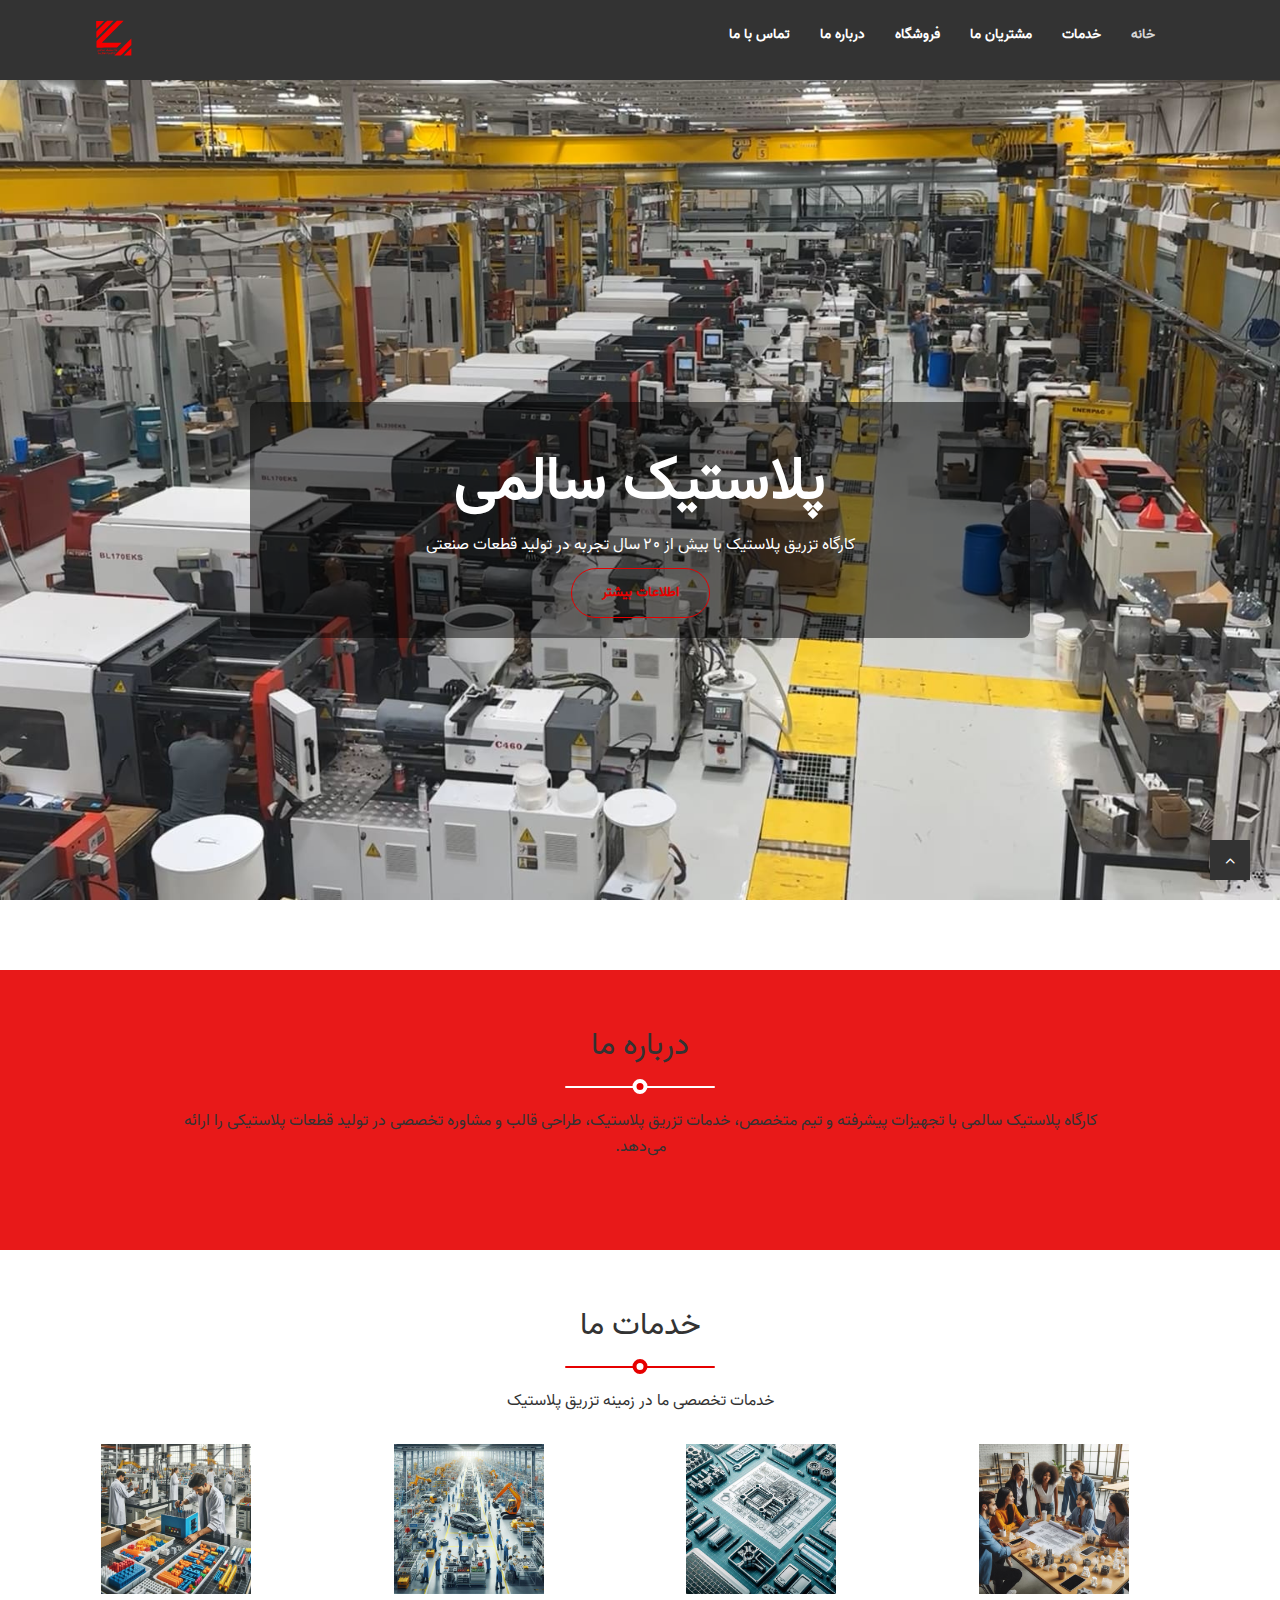
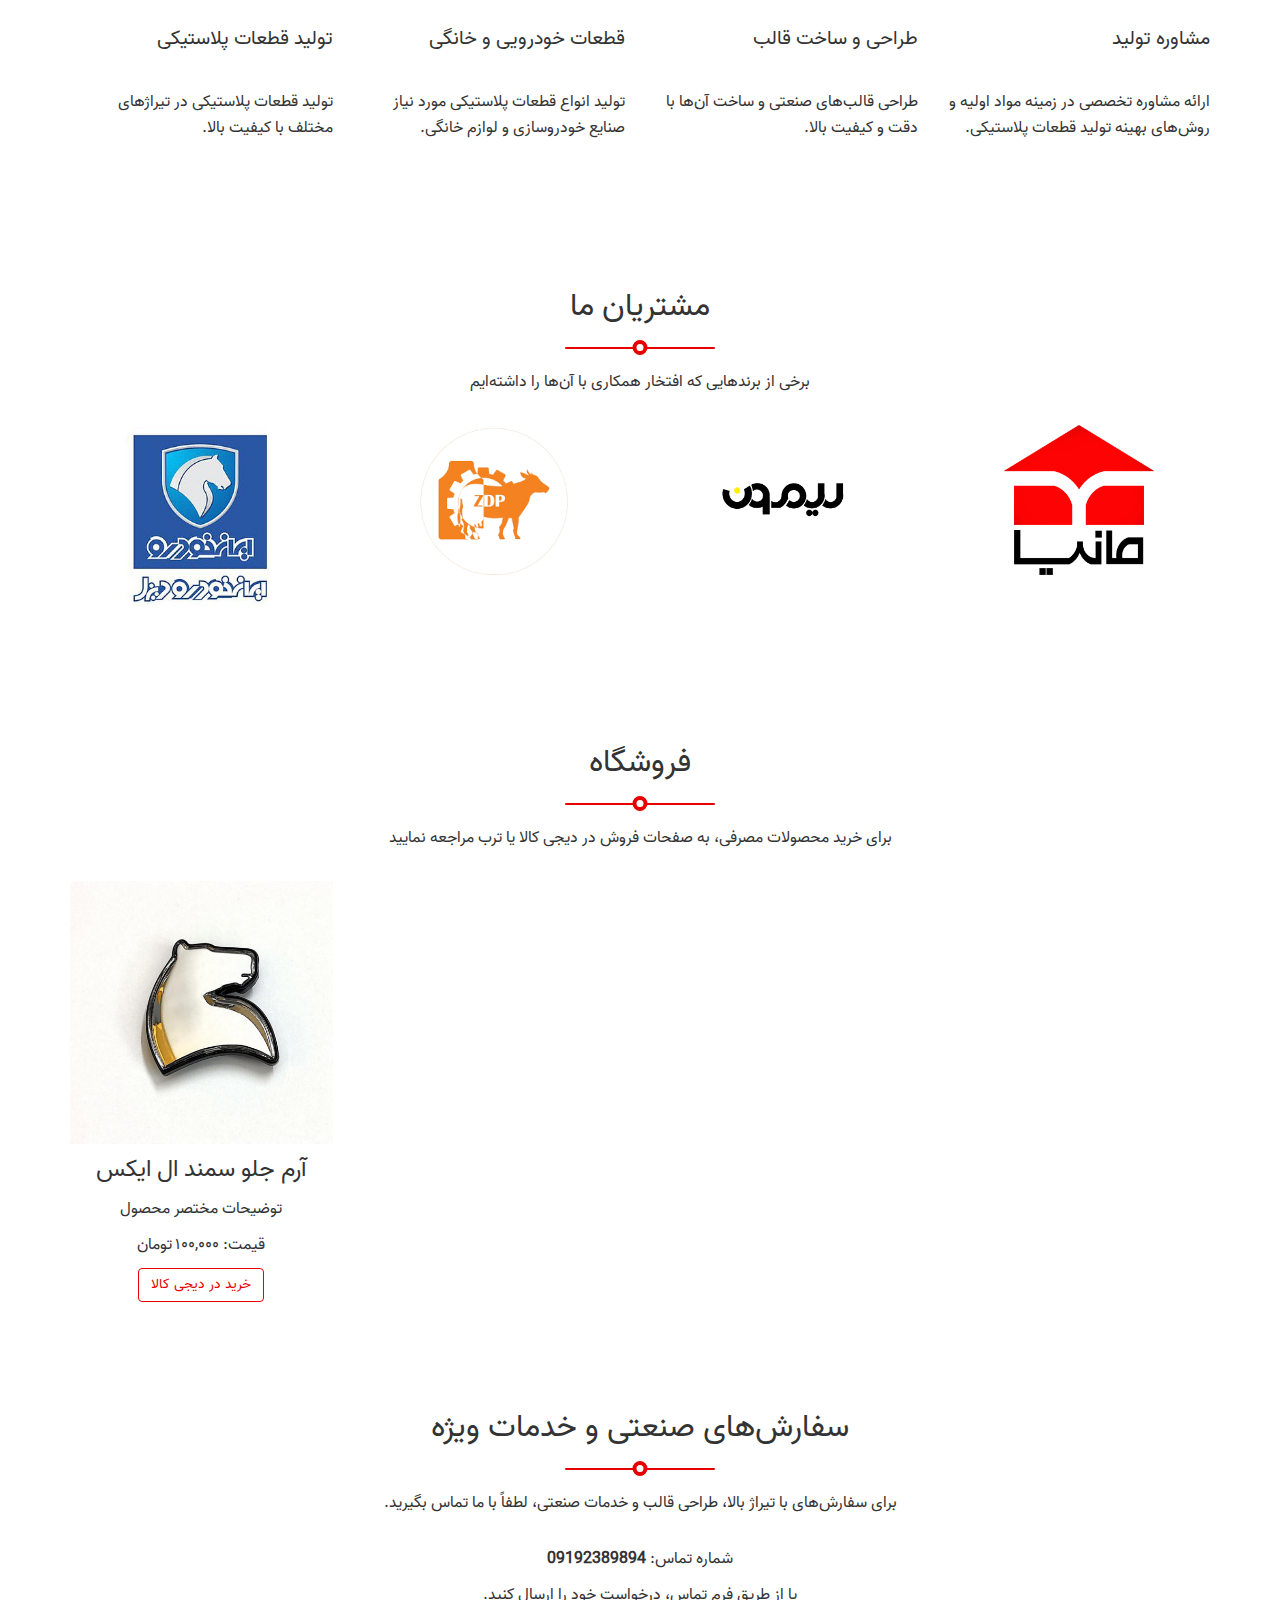
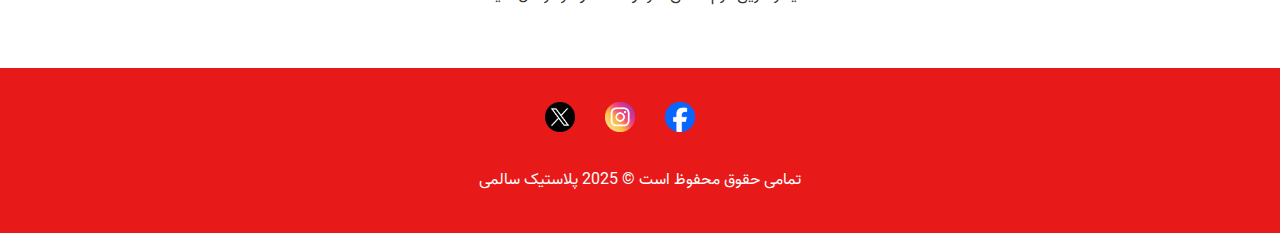
==== commit 1bd887eb: "Update index.html" ====
--- a/index.html
+++ b/index.html
@@ -285,7 +285,7 @@
         </div>
         <div class="row">
           <div class="col-md-12">
-            <p>شماره تماس: <strong>09123456789</strong></p>
+            <p>شماره تماس: <strong>09192389894</strong></p>
             <p>یا از طریق فرم تماس، درخواست خود را ارسال کنید.</p>
           </div>
         </div>
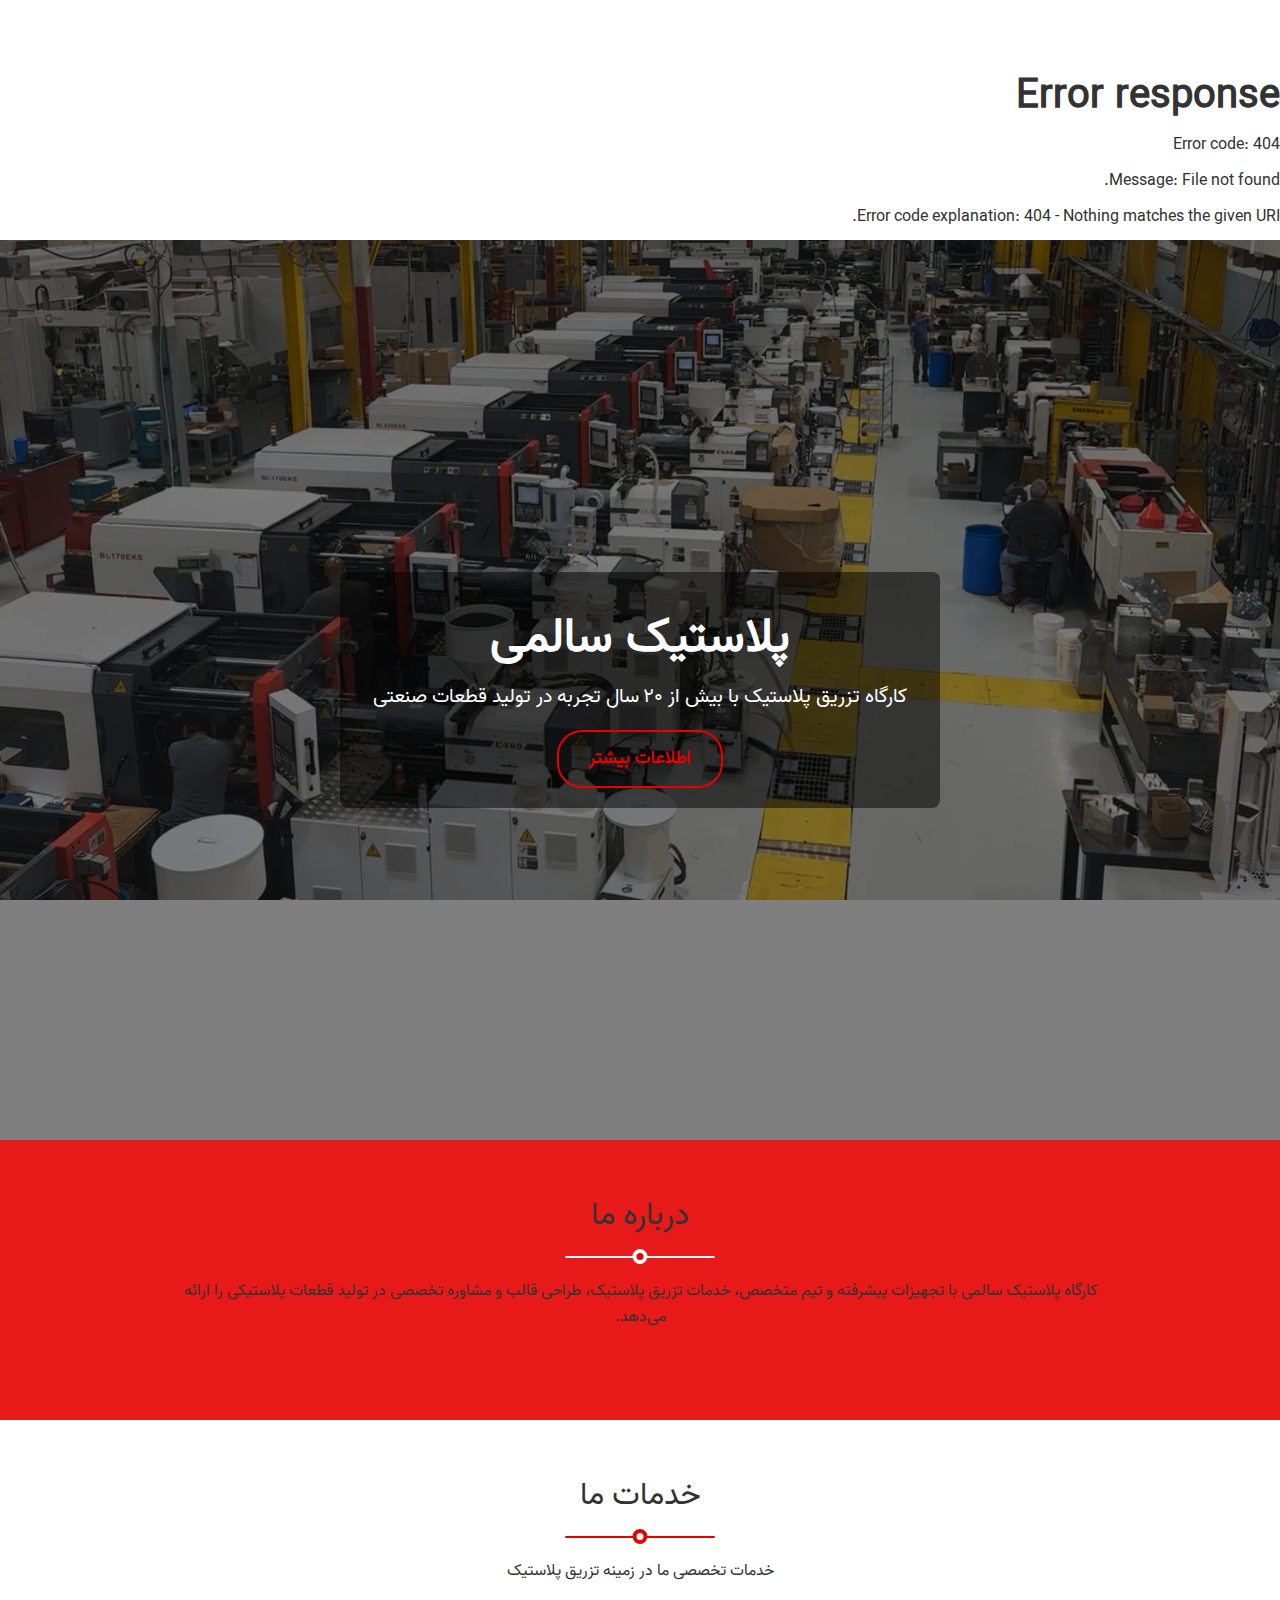
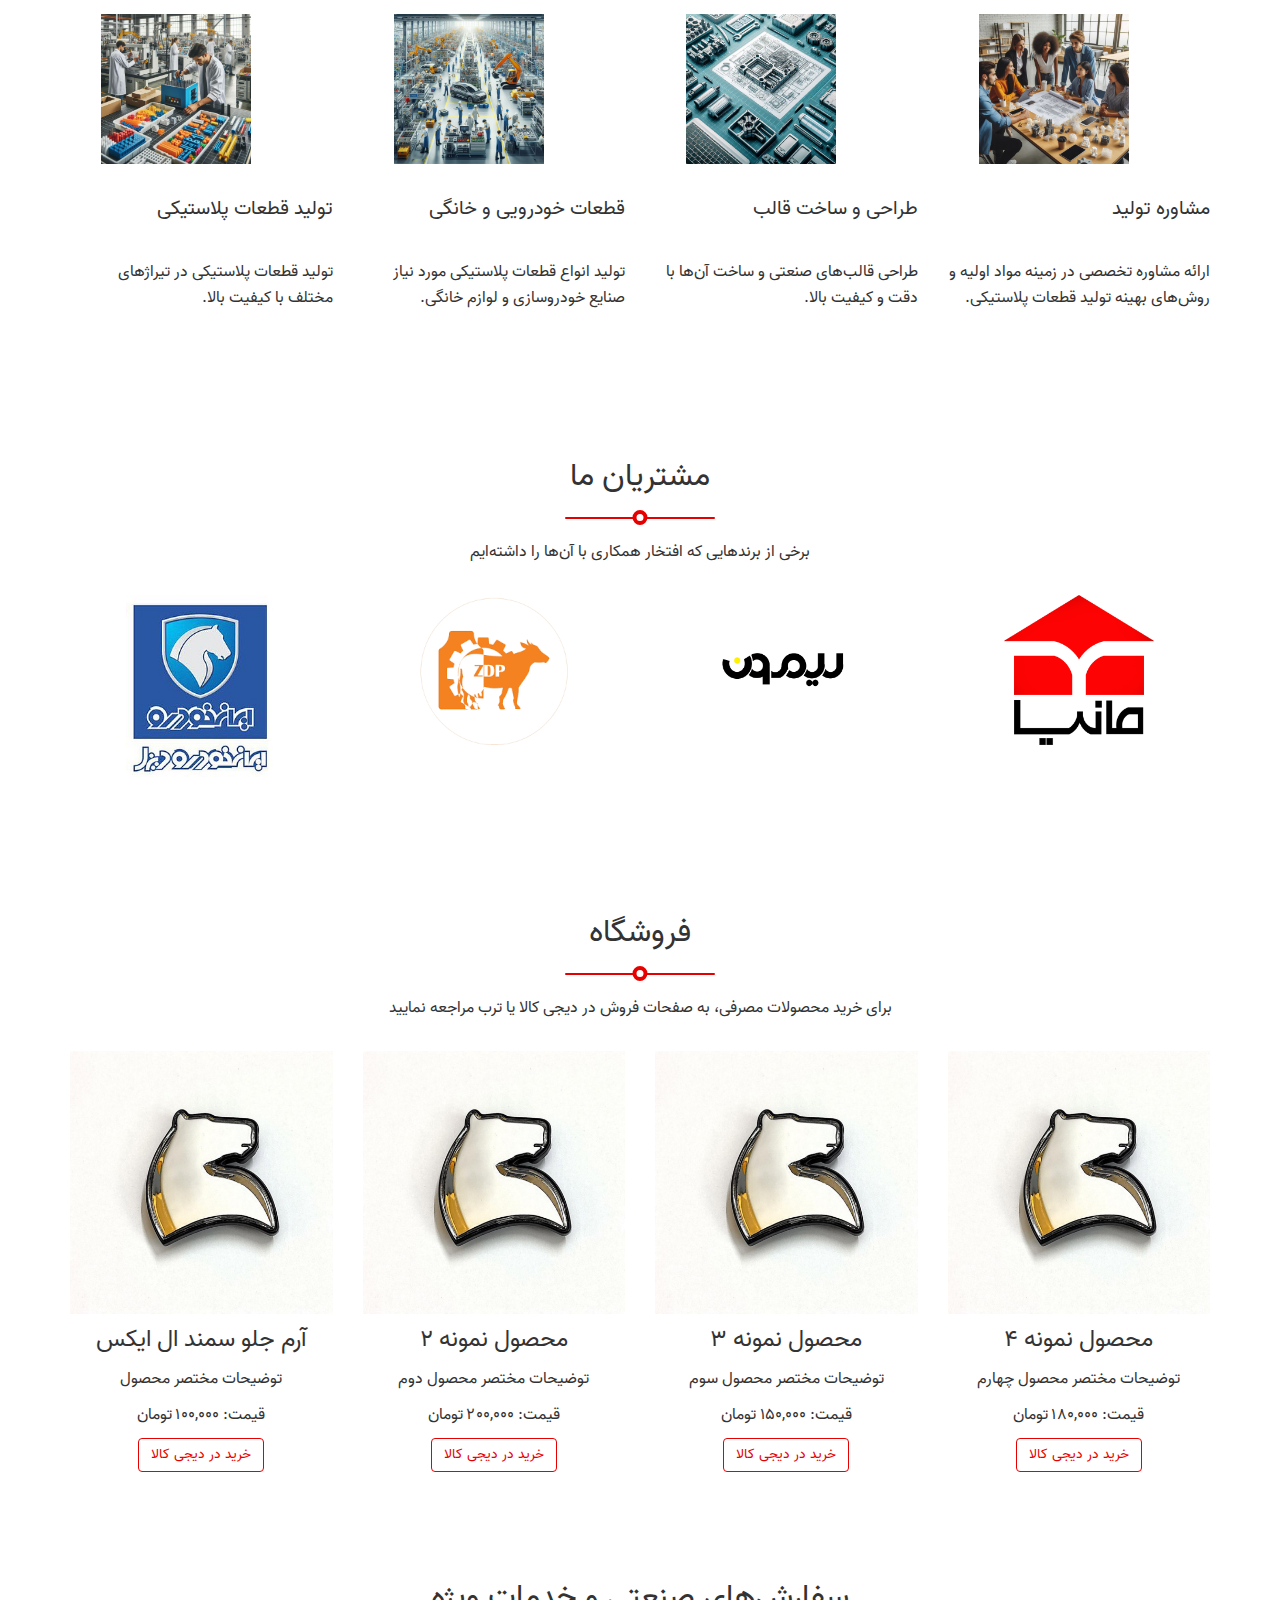
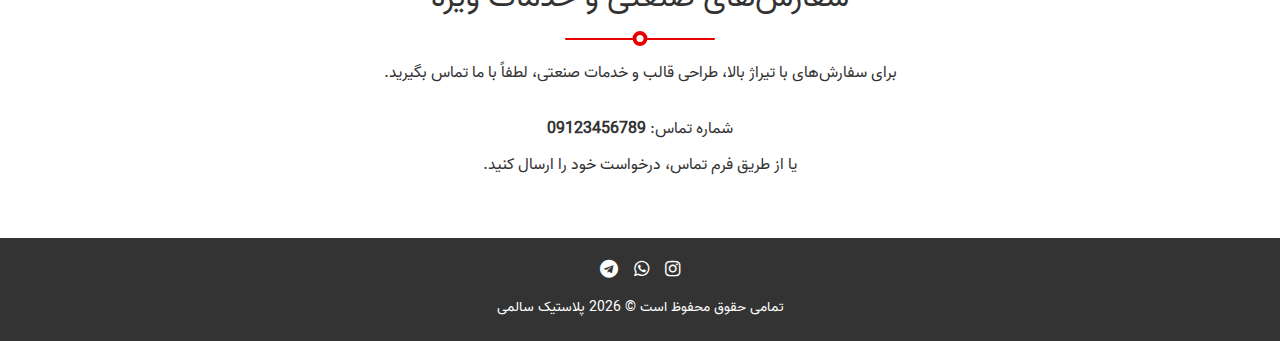
==== commit 0f782790: "Update index.html" ====
--- a/index.html
+++ b/index.html
@@ -14,10 +14,10 @@
   <link rel="stylesheet" href="css/bootstrap.min.css">
   <link rel="stylesheet" href="css/font-awesome.min.css">
   <link rel="stylesheet" href="css/style.css">
-
-  <!-- استایل سفارشی -->
+  
+  <!-- استایل سفارشی برای ناوبار، هدر و دکمه -->
   <style>
-    /* رنگ اصلی سایت به قرمز تغییر می‌کند */
+    /* --- استایل‌های عمومی --- */
     .primary-color, .bg-primary {
       background-color: rgba(230, 0, 0, 0.9) !important;
       color: #e60000 !important;
@@ -36,45 +36,119 @@
     .section-title-divider.primary-divider::after {
       border: 4px solid #e60000;
     }
-
-    /* تنظیم اندازه لوگو در ناوبار */
-    .navbar-brand {
-      padding: 5px 15px;
-    }
-    .navbar-brand img {
-      max-height: 60px;
-      width: auto;
-      display: inline-block;
-    }
-
-    /* پس‌زمینه تیره برای ناوبار */
+    
+    /* --- ناوبار --- */
     .navbar {
       background-color: #333 !important;
       margin-bottom: 0 !important;
       border: none;
     }
-
-    /* تنظیمات بخش هدر */
-    header#home .header-content-inner {
+    nav.navbar-sticky {
+      transform-style: preserve-3d;
+      perspective: 1200px;
+      transform: rotateX(15deg);
+      transition: transform 0.7s cubic-bezier(0.68, -0.55, 0.27, 1.55);
+    }
+    nav.navbar-sticky:hover {
+      transform: rotateX(0deg);
+    }
+    .navbar-nav li a {
+      transition: transform 0.4s cubic-bezier(0.68, -0.55, 0.27, 1.55), 
+                  box-shadow 0.4s cubic-bezier(0.68, -0.55, 0.27, 1.55);
+      transform: perspective(500px) translateZ(0);
+    }
+    .navbar-nav li a:hover {
+      transform: perspective(500px) translateZ(15px) rotateY(5deg);
+      box-shadow: 0 4px 10px rgba(0,0,0,0.3);
+    }
+    .navbar-brand {
+      padding: 5px 15px;
+    }
+    .navbar-brand img {
+      max-height: 60px;
+      display: inline-block;
+    }
+    
+    /* --- هدر (Hero Section) --- */
+    header#home {
+      position: relative;
+      height: 100vh;
+      background-size: cover;
+      background-position: center;
+    }
+    header#home .overlay {
+      position: absolute;
+      top: 0;
+      left: 0;
+      right: 0;
+      bottom: 0;
+      background: rgba(0,0,0,0.5);
+      z-index: 1;
+    }
+    /* کانتینر وسط‌چین هدر */
+    .header-container {
+      position: relative;
+      z-index: 2;
+      display: flex;
+      align-items: center;
+      justify-content: center;
+      height: 100vh;
+      text-align: center;
+    }
+    /* باکس محتوا در هدر */
+    .header-content-inner {
       background-color: rgba(0, 0, 0, 0.5);
+      padding: 20px 30px;
+      border-radius: 8px;
+      color: #fff;
+      opacity: 0;
+      transform: translateY(30px);
+      transition: opacity 0.8s ease-out, transform 0.8s ease-out;
+      max-width: 600px;
+      width: 100%;
+    }
+    .header-content-inner.visible {
+      opacity: 1;
+      transform: translateY(0);
+    }
+    .header-content-inner h1 {
+      font-size: 48px;
+      margin-bottom: 20px;
+    }
+    .header-content-inner p {
+      font-size: 20px;
+      margin-bottom: 20px;
+    }
+    
+    /* --- دکمه "اطلاعات بیشتر" با افکت های 3 بعدی --- */
+    a.btn.btn-default.btn-xl {
       display: inline-block;
-      padding: 20px;
-      border-radius: 8px;
-    }
-    header#home .header-content-inner h1,
-    header#home .header-content-inner p {
-      color: #fff;
-    }
-
-    /* کاهش فاصله عمودی سکشن‌ها */
+      padding: 14px 30px;
+      border-radius: 25px;
+      font-size: 18px;
+      font-weight: 600;
+      border: 2px solid #e60000 !important;
+      color: #e60000 !important;
+      background-color: transparent !important;
+      transform: perspective(500px) translateZ(0);
+      transition: transform 0.6s cubic-bezier(0.68, -0.55, 0.27, 1.55) !important,
+                  background-color 0.6s ease !important,
+                  color 0.6s ease !important;
+    }
+    a.btn.btn-default.btn-xl:hover {
+      transform: perspective(500px) translateZ(15px) rotateY(5deg) !important;
+      background-color: #e60000 !important;
+      color: #fff !important;
+      box-shadow: 0 4px 10px rgba(0, 0, 0, 0.3) !important;
+    }
+    
+    /* --- سایر بخش‌ها --- */
     section {
       padding: 60px 0;
     }
     .section-title {
       margin-bottom: 30px;
     }
-
-    /* تصاویر خدمات و مشتریان */
     .service-img, .brand-logo {
       max-width: 150px;
       margin: 0 auto;
@@ -89,63 +163,38 @@
 </head>
 <body data-spy="scroll" data-offset="62">
   
-  <!-- صفحه لودر (در صورت نیاز) -->
+  <!-- صفحه لودر (اختیاری) -->
   <div class="page-loader"></div>
   
   <div class="main-wrap">
-    <!-- Navbar -->
-    <nav class="navbar navbar-sticky">
-      <div class="container">
-        <!-- بخش هدر ناوبار -->
-        <div class="navbar-header">
-          <!-- دکمه منوی موبایل -->
-          <button type="button" class="navbar-toggle collapsed"
-                  data-toggle="collapse" data-target="#main-navbar" aria-expanded="false">
-            <span class="icon-bar"></span>
-            <span class="icon-bar"></span>
-            <span class="icon-bar"></span>
-          </button>
-          <!-- لوگو -->
-          <a class="navbar-brand primary-logo" href="#home">
-            <img src="images/logo.svg" alt="پلاستیک سالمی">
-          </a>
-        </div>
-        
-        <!-- منوی اصلی -->
-        <div class="collapse navbar-collapse" id="main-navbar">
-          <ul class="nav navbar-nav pull-right">
-            <li class="active"><a href="#home">خانه</a></li>
-            <li><a href="#services">خدمات</a></li>
-            <li><a href="#customers">مشتریان ما</a></li>
-            <li><a href="#shop">فروشگاه</a></li>
-            <li><a href="about_us.html">درباره ما</a></li>
-            <li><a href="contact.html">تماس با ما</a></li>
-          </ul>
-        </div>
-      </div>
-    </nav>
-    <!-- End Navbar -->
-    
-    <!-- Home Section -->
-    <header id="home" class="full-height bg-img" 
-            style="background-image: url('images/realistic image of a plastic injection factory.png');
-                   background-size: cover; 
-                   background-position: center;">
-      <div class="container">
-        <div class="row">
-          <div class="col-sm-8 col-sm-offset-2 text-center">
-            <div class="header-content">
-              <div class="header-content-inner">
-                <h1>پلاستیک سالمی</h1>
-                <p>کارگاه تزریق پلاستیک با بیش از ۲۰ سال تجربه در تولید قطعات صنعتی</p>
-                <a class="btn btn-default btn-xl" href="#about">اطلاعات بیشتر</a>
-              </div>
-            </div>
-          </div>
+    <!-- ناوبار -->
+<body data-spy="scroll" data-offset="62">
+  <!-- بارگذاری ناوبار مشترک -->
+  <div id="navbar-container"></div>
+  <script>
+    fetch('navbar.html')
+      .then(response => response.text())
+      .then(data => {
+        document.getElementById('navbar-container').innerHTML = data;
+      })
+      .catch(err => console.error('Error loading navbar:', err));
+  </script>
+  
+    <!-- پایان ناوبار -->
+    
+    <!-- هدر (Hero Section) -->
+    <header id="home" style="background-image: url('images/realistic image of a plastic injection factory.png');">
+      <div class="overlay"></div>
+      <div class="header-container">
+        <div class="header-content-inner">
+          <h1>پلاستیک سالمی</h1>
+          <p>کارگاه تزریق پلاستیک با بیش از ۲۰ سال تجربه در تولید قطعات صنعتی</p>
+          <!-- این دکمه مستقیماً به فایل about_us.html می‌رود -->
+          <a class="btn btn-default btn-xl" href="about_us.html">اطلاعات بیشتر</a>
         </div>
       </div>
     </header>
-    <!-- End Home Section -->
+    <!-- پایان هدر -->
     
     <!-- About Section -->
     <section id="about" class="section-parallax" 
@@ -193,6 +242,7 @@
             </div>
             <h4 class="service-title title-bordered">قطعات خودرویی و خانگی</h4>
             <p>تولید انواع قطعات پلاستیکی مورد نیاز صنایع خودروسازی و لوازم خانگی.</p>
+            
           </div>
 
           <!-- سرویس ۳ -->
@@ -252,28 +302,58 @@
     <!-- End Customers Section -->
     
     <!-- Shop Section -->
-    <section id="shop" class="padding-bottom-50">
-      <div class="container text-center">
-        <div class="section-title">
-          <h2 class="section-title-divider primary-divider">فروشگاه</h2>
-          <p>برای خرید محصولات مصرفی، به صفحات فروش در دیجی کالا یا ترب مراجعه نمایید</p>
-        </div>
-        <div class="row">
-          <!-- محصول نمونه -->
-          <div class="col-md-3 col-sm-6">
-            <div class="product-box">
-              <img src="images/آرم جلو سمند.jpeg" alt="محصول ۱" class="img-responsive">
-              <h4>آرم جلو سمند ال ایکس</h4>
-              <p>توضیحات مختصر محصول</p>
-              <p class="price">قیمت: ۱۰۰,۰۰۰ تومان</p>
-              <!-- دکمه هدایت به فروشگاه واسطه (دیجی کالا) -->
-              <a href="https://www.digikala.com/" target="_blank" class="btn btn-normal">خرید در دیجی کالا</a>
-            </div>
-          </div>
-          <!-- محصولات دیگر می‌توانند به همین صورت اضافه شوند -->
-        </div>
-      </div>
-    </section>
+<section id="shop" class="padding-bottom-50">
+  <div class="container text-center">
+    <div class="section-title">
+      <h2 class="section-title-divider primary-divider">فروشگاه</h2>
+      <p>برای خرید محصولات مصرفی، به صفحات فروش در دیجی کالا یا ترب مراجعه نمایید</p>
+    </div>
+    <div class="row">
+      <!-- محصول ۱ -->
+      <div class="col-md-3 col-sm-6">
+        <div class="product-box">
+          <img src="images/آرم جلو سمند.jpeg" alt="محصول ۱" class="img-responsive">
+          <h4>آرم جلو سمند ال ایکس</h4>
+          <p>توضیحات مختصر محصول</p>
+          <p class="price">قیمت: ۱۰۰,۰۰۰ تومان</p>
+          <a href="https://www.digikala.com/" target="_blank" class="btn btn-normal">خرید در دیجی کالا</a>
+        </div>
+      </div>
+      <!-- محصول ۲ -->
+      <div class="col-md-3 col-sm-6">
+        <div class="product-box">
+          <img src="images/آرم جلو سمند.jpeg" alt="محصول ۲" class="img-responsive">
+          <h4>محصول نمونه ۲</h4>
+          <p>توضیحات مختصر محصول دوم</p>
+          <p class="price">قیمت: ۲۰۰,۰۰۰ تومان</p>
+          <a href="https://www.digikala.com/" target="_blank" class="btn btn-normal">خرید در دیجی کالا</a>
+        </div>
+      </div>
+      <!-- محصول ۳ -->
+      <div class="col-md-3 col-sm-6">
+        <div class="product-box">
+          <img src="images/آرم جلو سمند.jpeg" alt="محصول ۳" class="img-responsive">
+          <h4>محصول نمونه ۳</h4>
+          <p>توضیحات مختصر محصول سوم</p>
+          <p class="price">قیمت: ۱۵۰,۰۰۰ تومان</p>
+          <a href="https://www.digikala.com/" target="_blank" class="btn btn-normal">خرید در دیجی کالا</a>
+        </div>
+      </div>
+      <!-- محصول ۴ -->
+      <div class="col-md-3 col-sm-6">
+        <div class="product-box">
+          <img src="images/آرم جلو سمند.jpeg" alt="محصول ۴" class="img-responsive">
+          <h4>محصول نمونه ۴</h4>
+          <p>توضیحات مختصر محصول چهارم</p>
+          <p class="price">قیمت: ۱۸۰,۰۰۰ تومان</p>
+          <a href="https://www.digikala.com/" target="_blank" class="btn btn-normal">خرید در دیجی کالا</a>
+        </div>
+      </div>
+    </div>
+  </div>
+</section>
+
+
     <!-- End Shop Section -->
     
     <!-- Industrial Orders Section -->
@@ -285,7 +365,7 @@
         </div>
         <div class="row">
           <div class="col-md-12">
-            <p>شماره تماس: <strong>09192389894</strong></p>
+            <p>شماره تماس: <strong>09123456789</strong></p>
             <p>یا از طریق فرم تماس، درخواست خود را ارسال کنید.</p>
           </div>
         </div>
@@ -294,39 +374,68 @@
     <!-- End Industrial Orders Section -->
     
     <!-- Footer -->
-    <footer class="footer padding-tb-30 primary-section-bg section-typo-white">
-      <div class="container">
-        <div class="row text-center margin-bottom-20">
-          <div class="col-md-12">
-            <ul class="nav navbar-nav footer-social">
-              <li>
-                <a href="#">
-                  <img src="images/facebook-icon.png" alt="Facebook" style="width:30px; height:auto;">
-                </a>
-              </li>
-              <li>
-                <a href="#">
-                  <img src="images/instagram-icon.png" alt="Instagram" style="width:30px; height:auto;">
-                </a>
-              </li>
-              <li>
-                <a href="#">
-                  <img src="images/twitter-icon.png" alt="Twitter" style="width:30px; height:auto;">
-                </a>
-              </li>
-            </ul>
-          </div>
-        </div>
-        <div class="row text-center">
-          <div class="col-md-12">
-            <p class="copyright-text">
-              تمامی حقوق محفوظ است © 2025 پلاستیک سالمی
-            </p>
-          </div>
-        </div>
-      </div>
-      <a href="#" class="back-to-top" id="back-to-top"><i class="fa fa-angle-up"></i></a>
-    </footer>
+<!-- فوتر با پس‌زمینه تیره و طراحی مینیمال -->
+<footer class="footer-minimal-dark">
+  <div class="container text-center">
+    <!-- آیکون‌های شبکه‌های اجتماعی -->
+    <ul class="social-icons">
+      <li><a href="#"><i class="fa fa-instagram"></i></a></li>
+      <li><a href="#"><i class="fa fa-whatsapp"></i></a></li>
+      <li><a href="#"><i class="fa fa-telegram"></i></a></li>
+    </ul>
+    
+    <!-- متن کپی‌رایت -->
+    <p>
+      تمامی حقوق محفوظ است © 
+      <span id="current-year">۲۰۲۵</span> 
+      پلاستیک سالمی
+    </p>
+  </div>
+</footer>
+
+<style>
+/* استایل فوتر مینیمال با پس‌زمینه تیره */
+.footer-minimal-dark {
+  background-color: #333;  /* پس‌زمینه تیره */
+  color: #fff;            /* متن سفید */
+  padding: 20px 0;        /* فاصله عمودی بالا و پایین فوتر */
+  font-size: 14px;
+}
+
+.footer-minimal-dark .social-icons {
+  list-style: none;
+  margin: 0 0 10px;
+  padding: 0;
+}
+
+.footer-minimal-dark .social-icons li {
+  display: inline-block;
+  margin: 0 6px;
+}
+
+/* رنگ پیش‌فرض آیکون‌ها سفید؛ و هاور با رنگ قرمز */
+.footer-minimal-dark .social-icons li a {
+  color: #fff;
+  font-size: 18px;
+  transition: color 0.3s ease, transform 0.3s ease;
+}
+
+.footer-minimal-dark .social-icons li a:hover {
+  color: #e60000;    /* تغییر رنگ هنگام هاور */
+  transform: scale(1.2) translateY(-2px);
+}
+
+/* حذف فاصله اضافی از متن کپی‌رایت */
+.footer-minimal-dark p {
+  margin: 0;
+}
+</style>
+
+<script>
+  // نمایش سال جاری در بخش کپی‌رایت
+  document.getElementById('current-year').textContent = new Date().getFullYear();
+</script>
+
     <!-- End Footer -->
     
   </div><!-- End main-wrap -->
@@ -344,5 +453,15 @@
   <script src="js/jquery.mb.YTPlayer.min.js"></script>
   <script src="js/validator.min.js"></script>
   <script src="js/theme.js"></script>
+  
+  <!-- جاوااسکریپت انیمیشن ورود متن هدر -->
+  <script>
+    document.addEventListener("DOMContentLoaded", function() {
+      const headerBox = document.querySelector('.header-content-inner');
+      setTimeout(() => {
+        headerBox.classList.add('visible');
+      }, 300);
+    });
+  </script>
 </body>
 </html>
